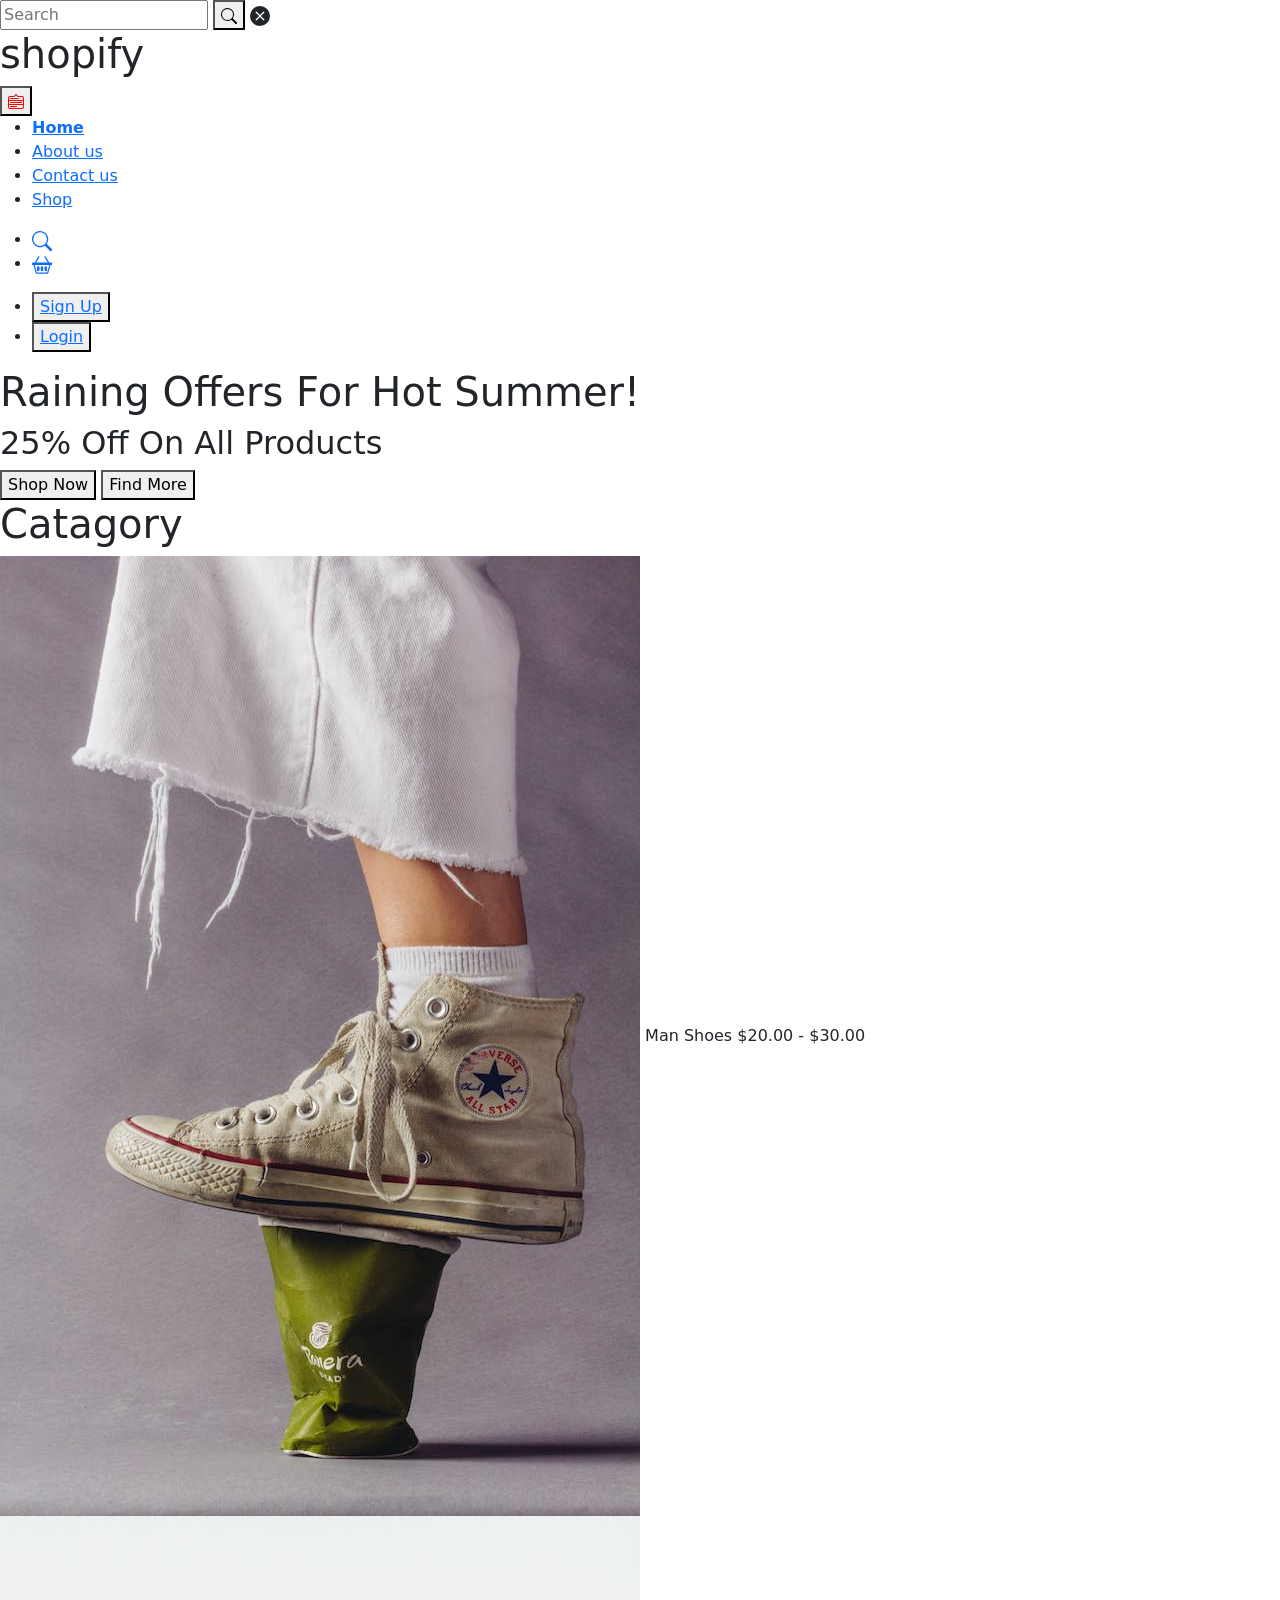
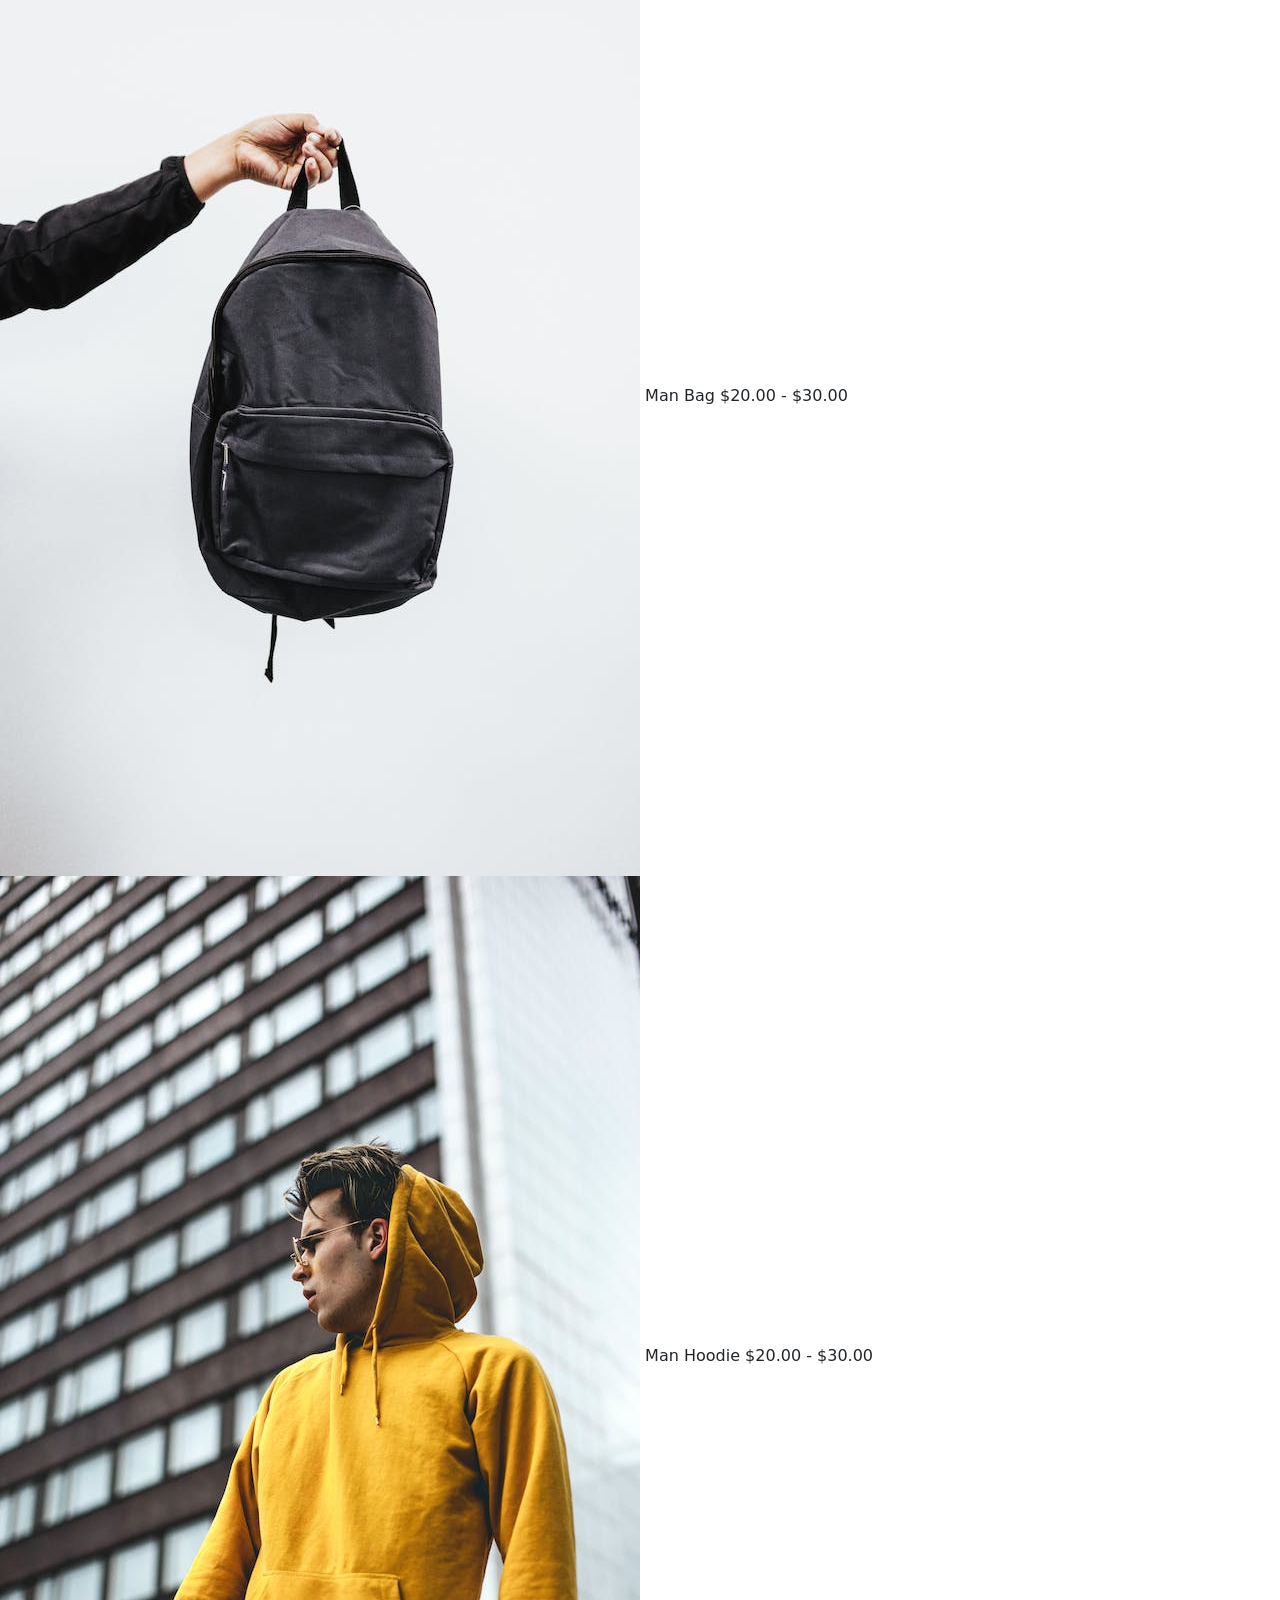
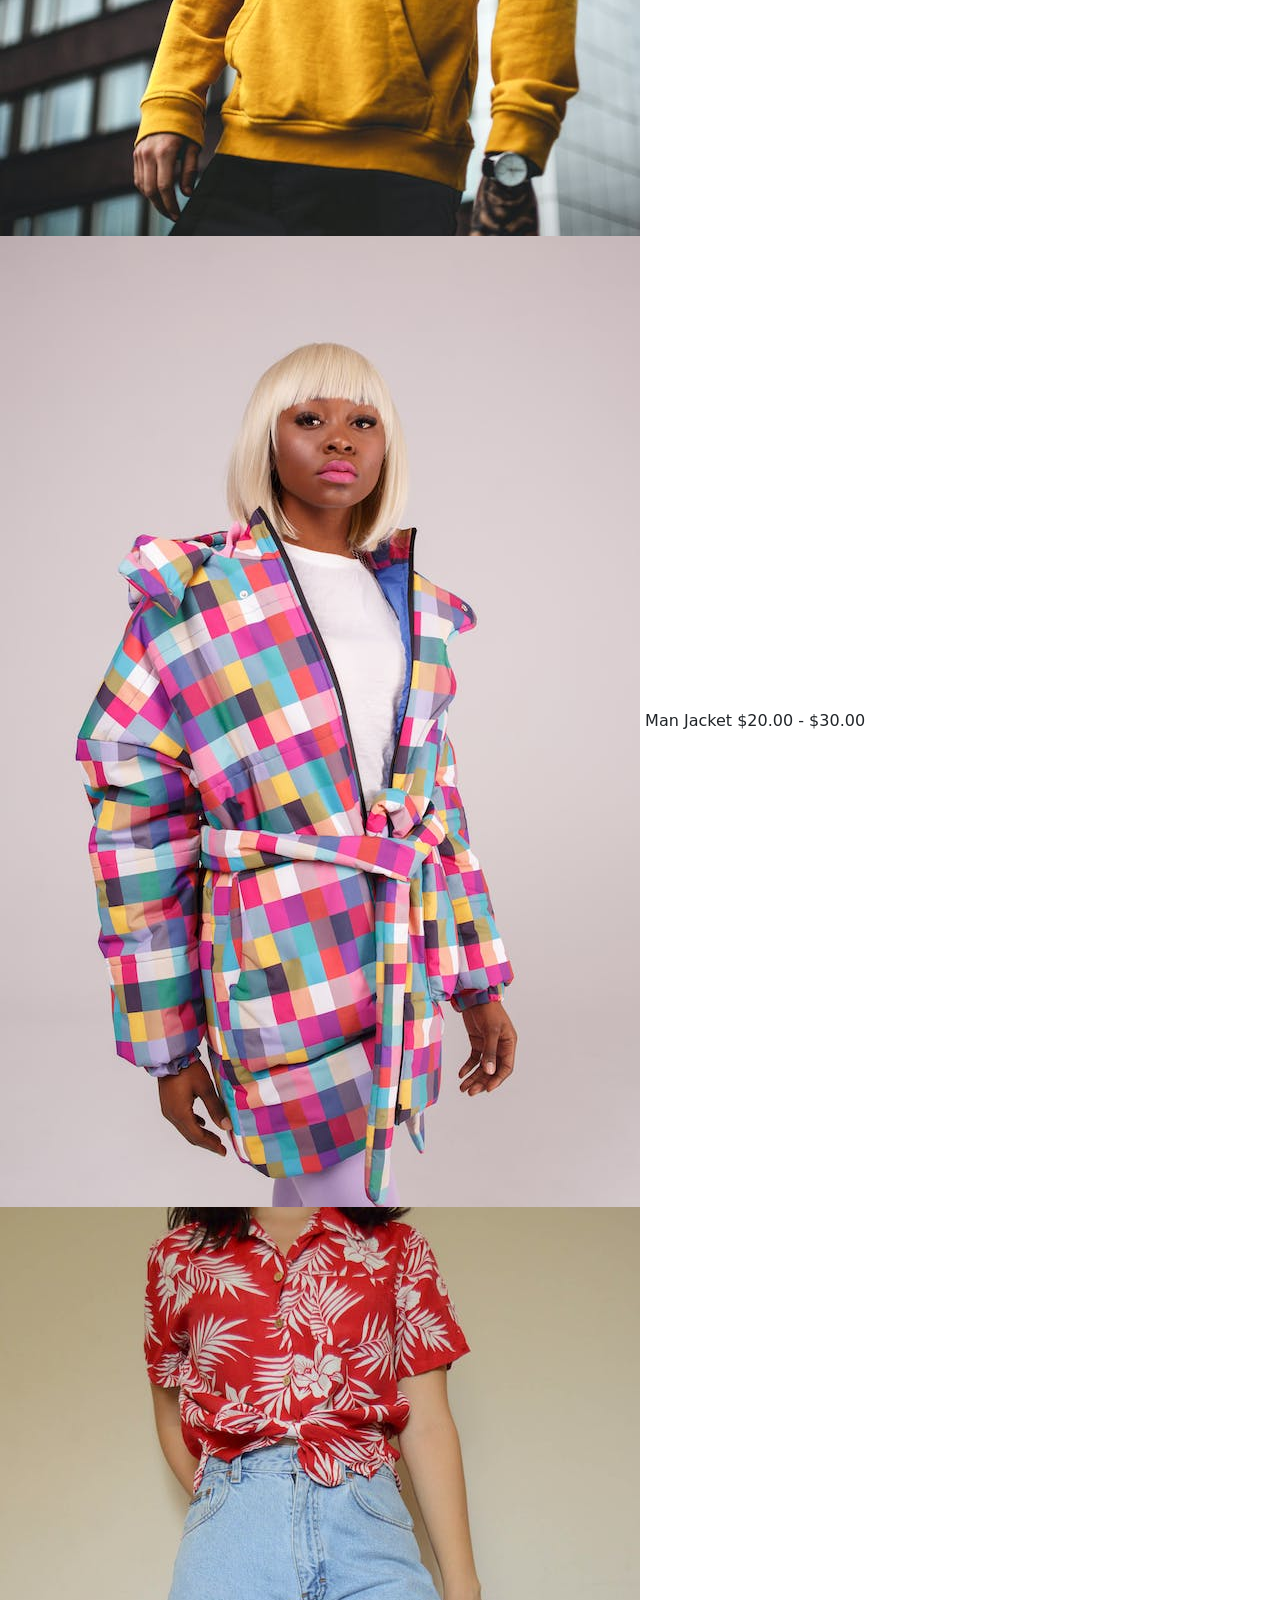
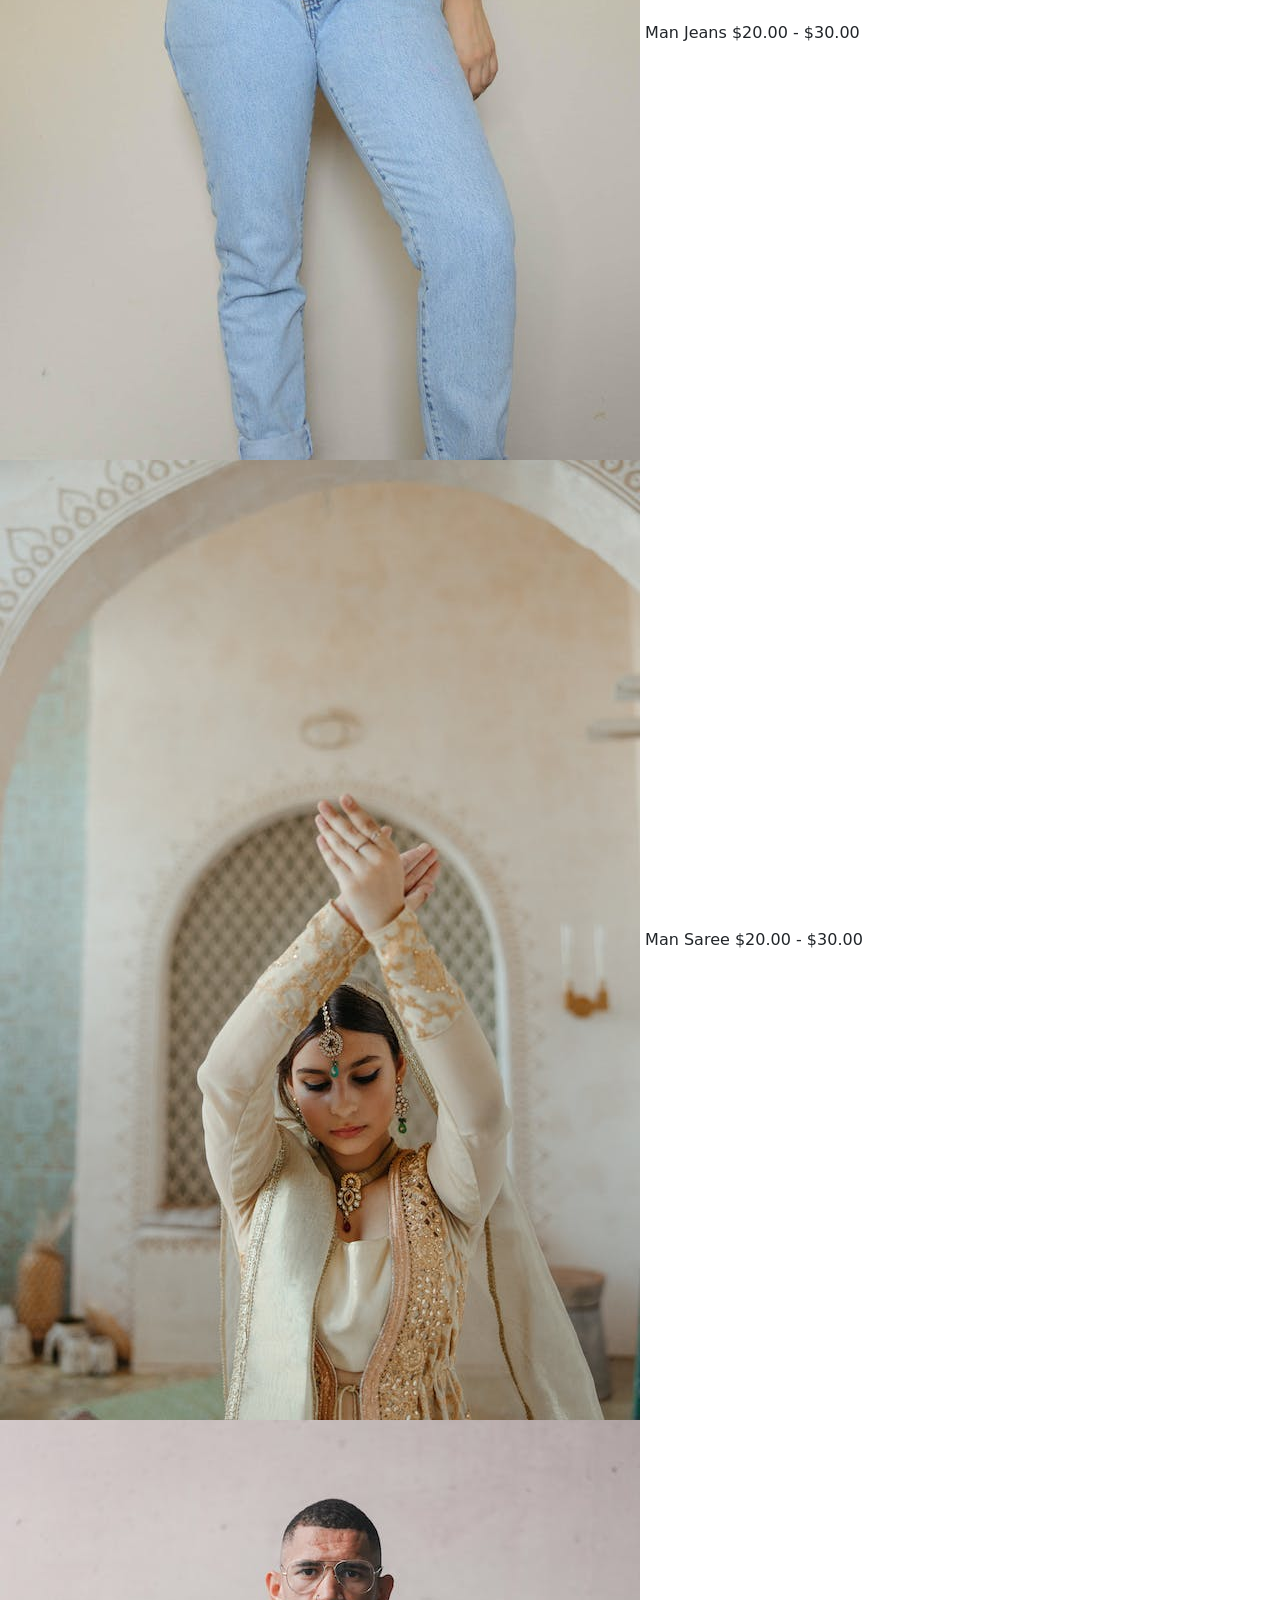
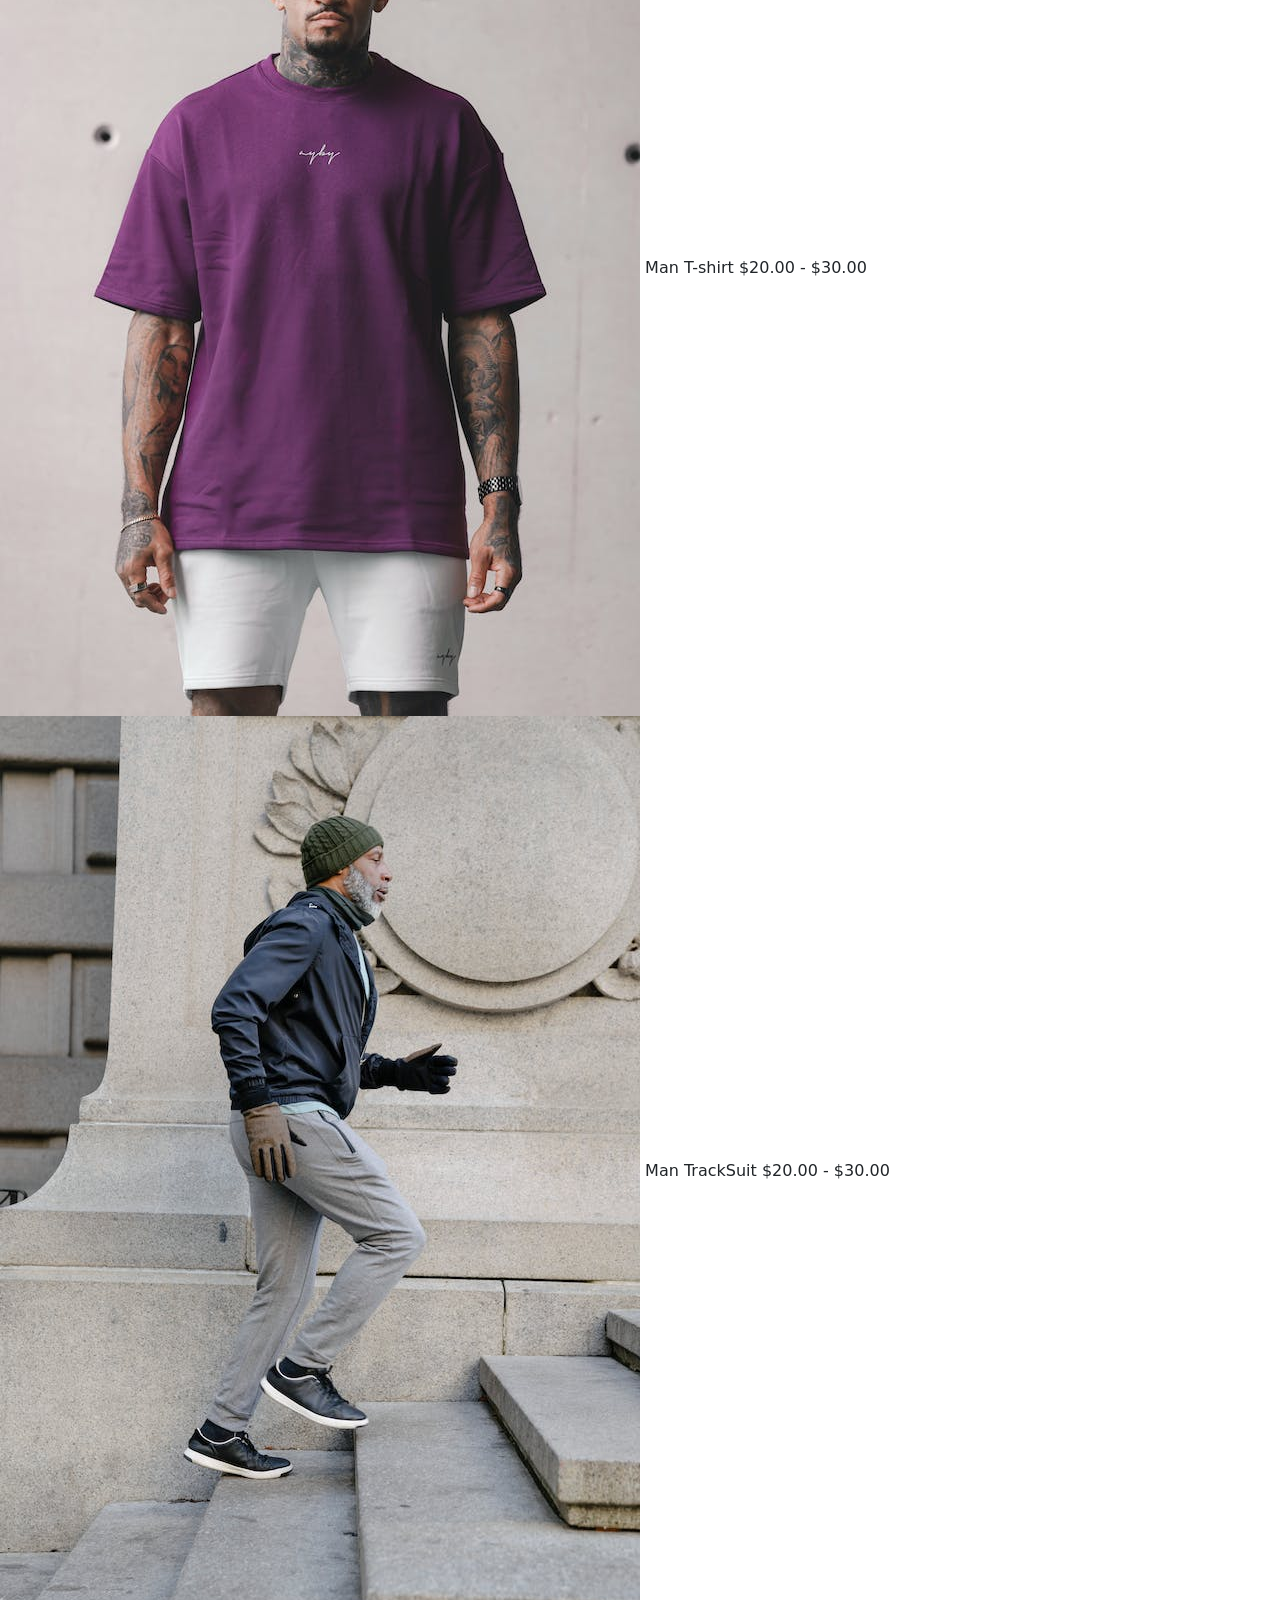
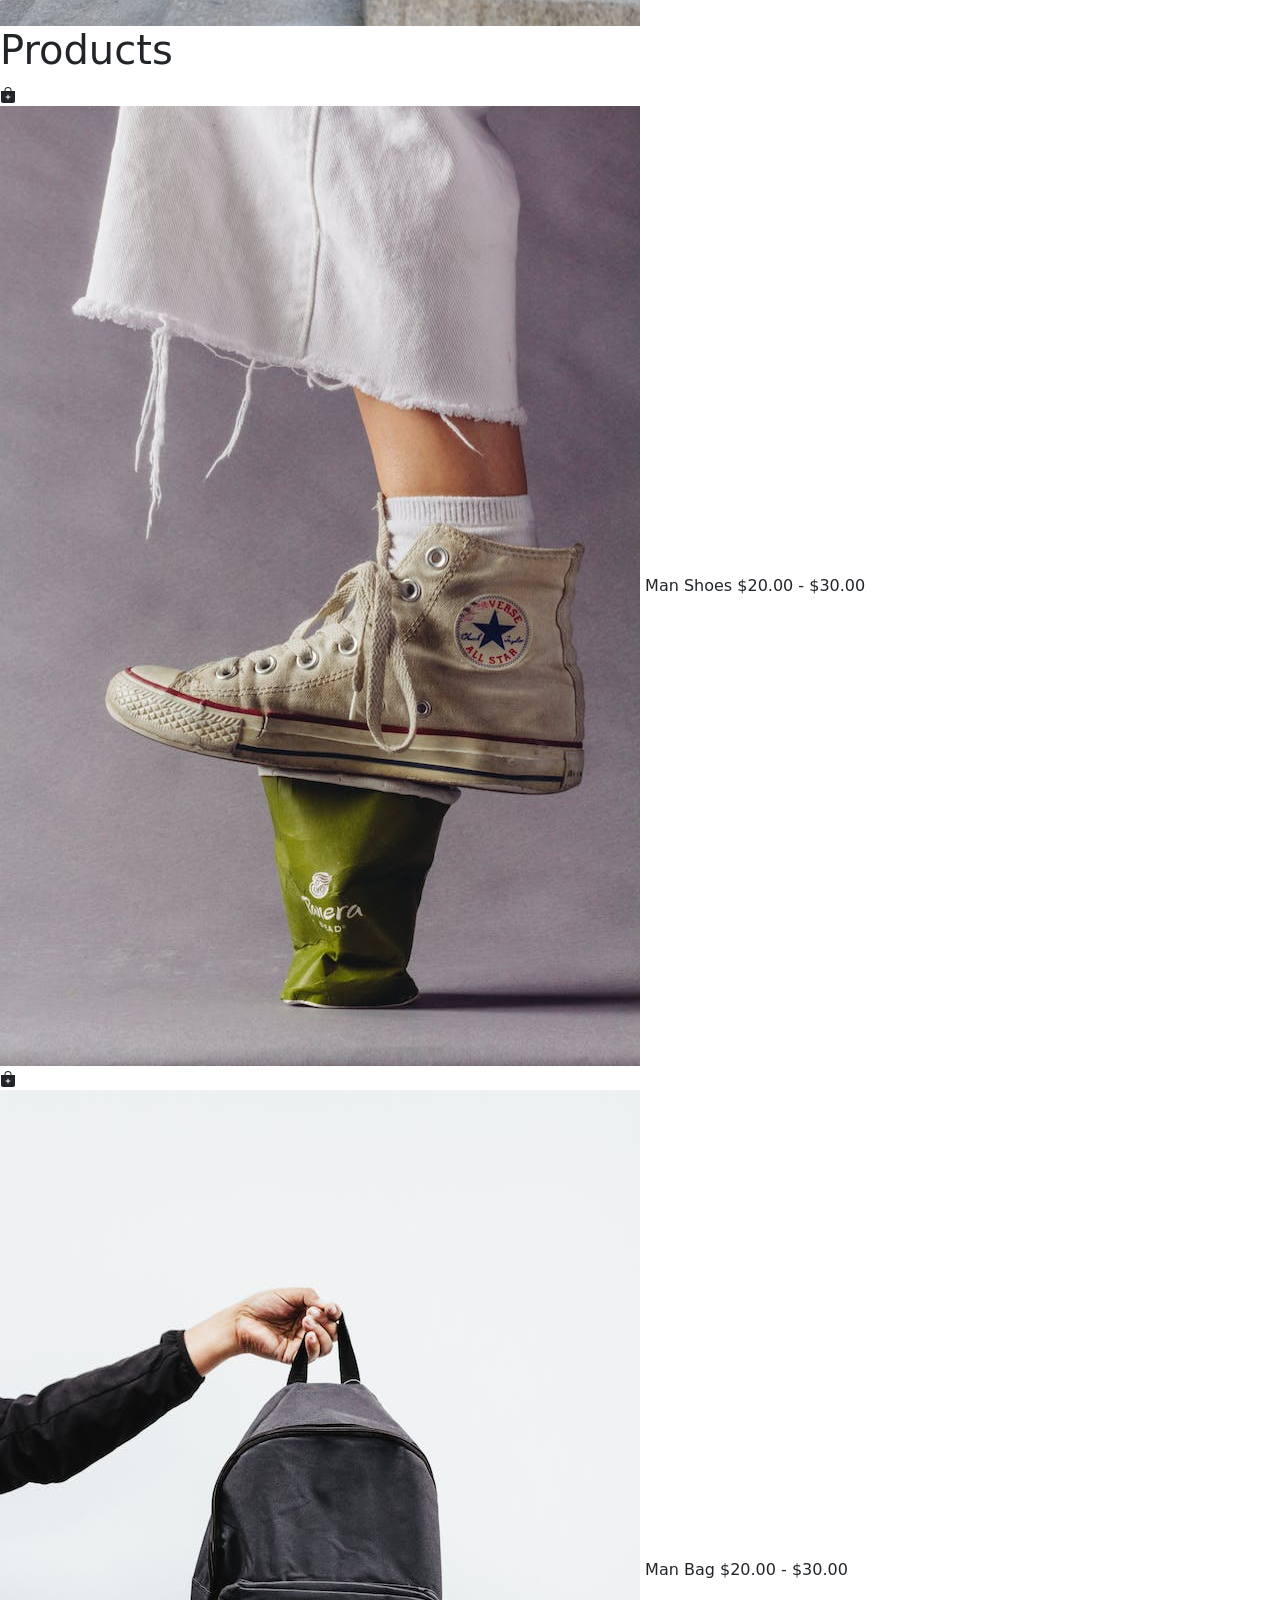
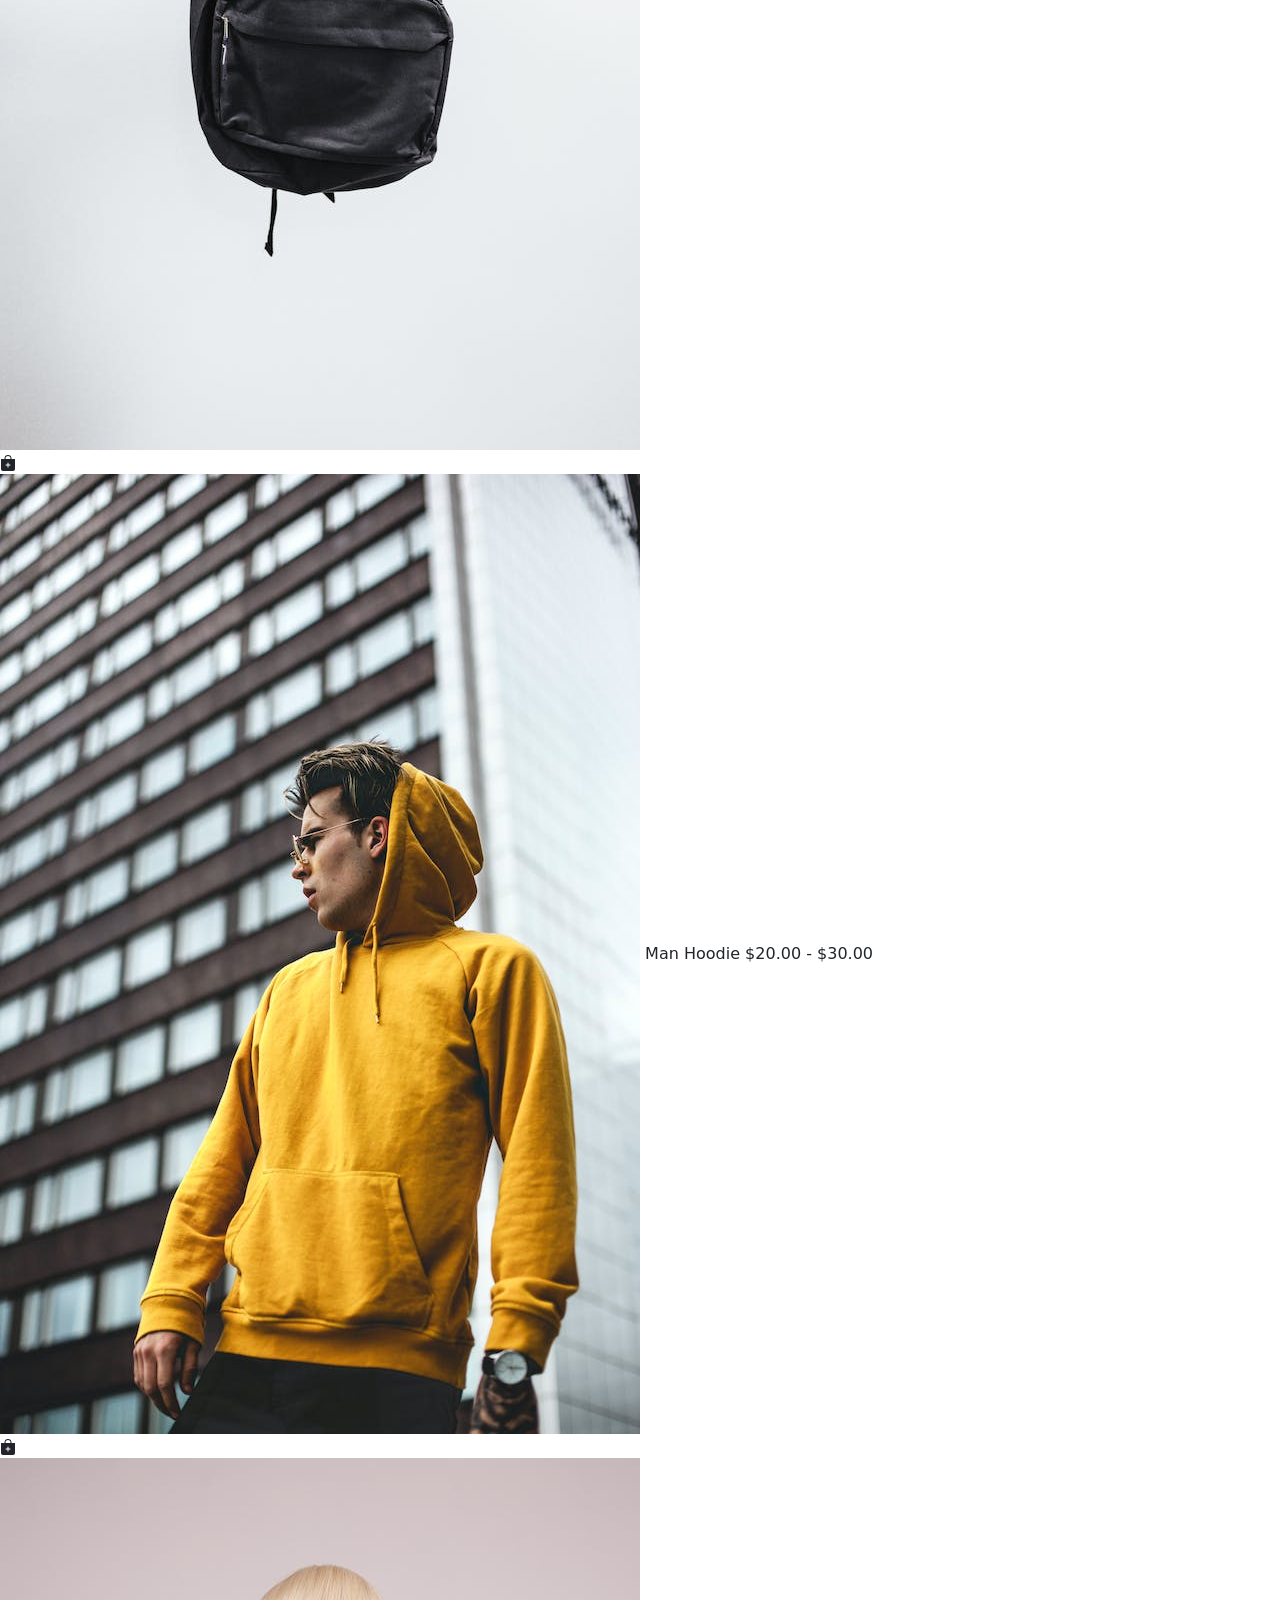
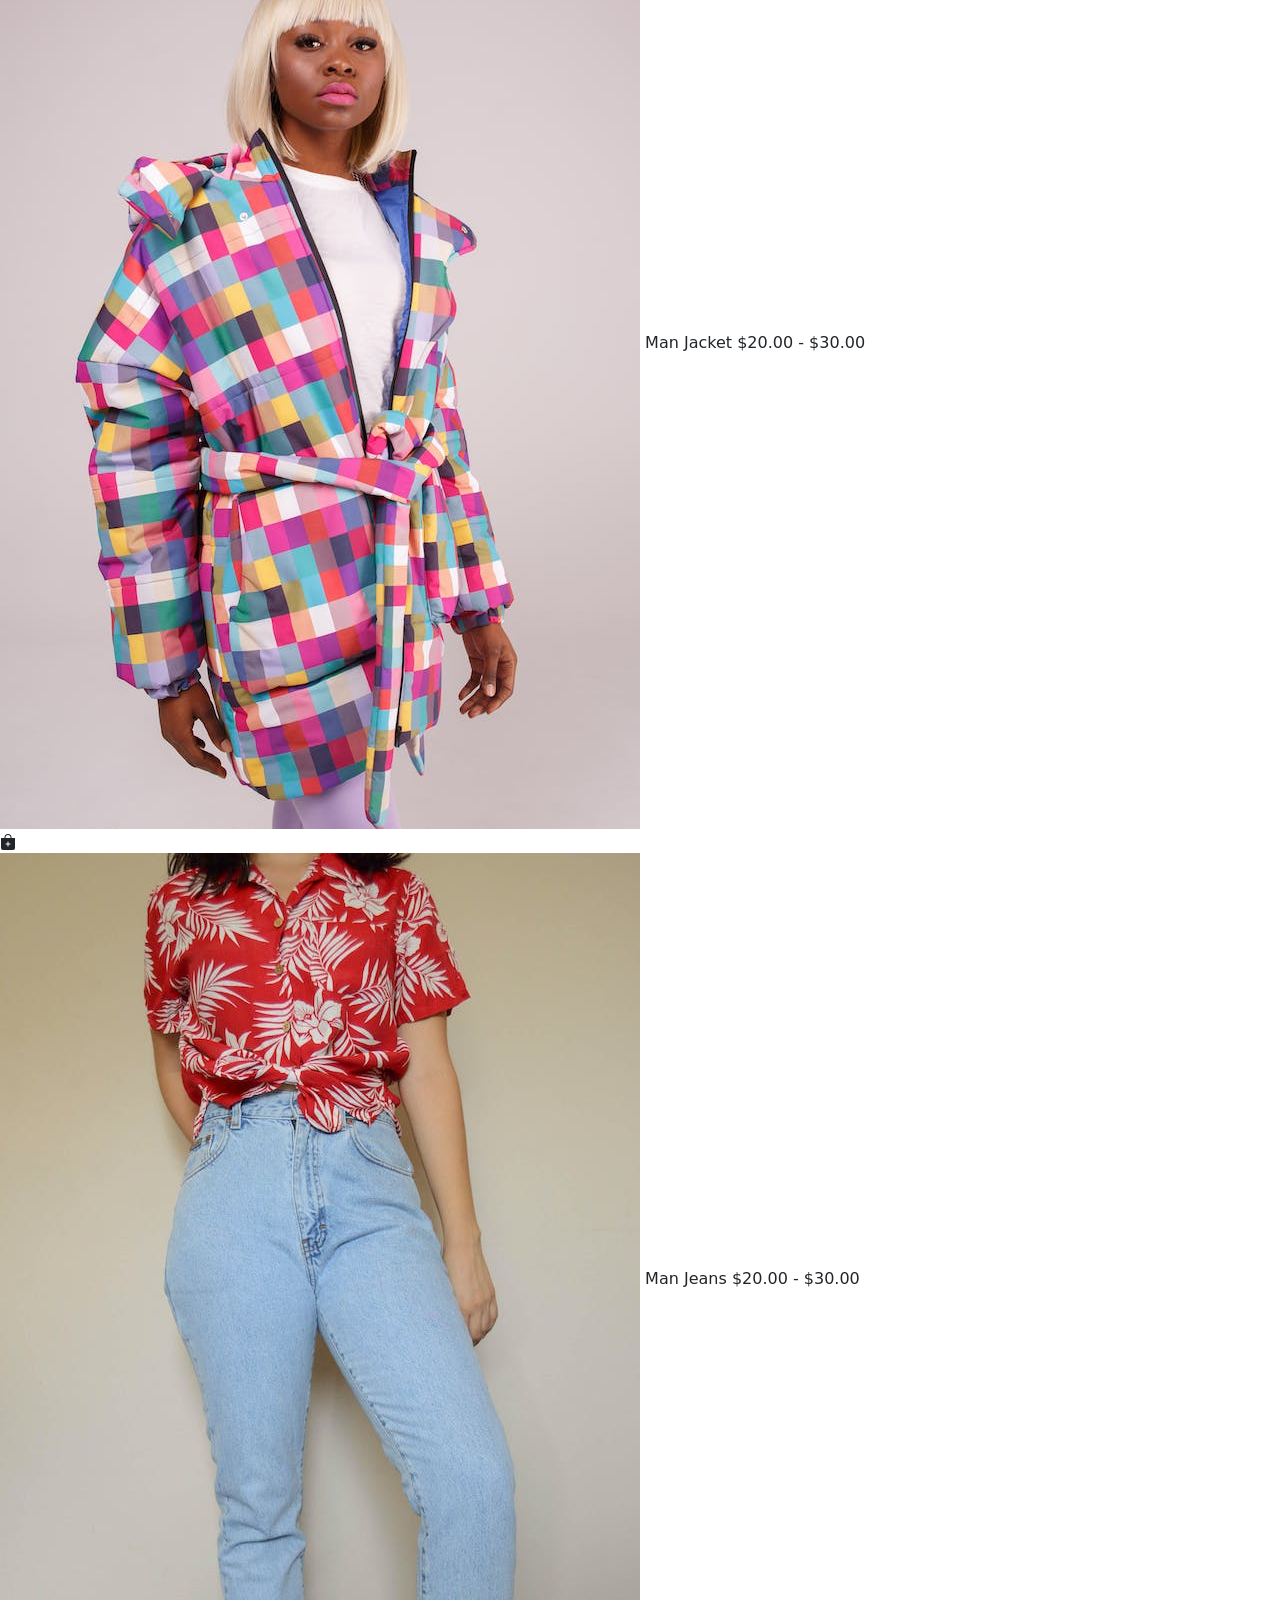
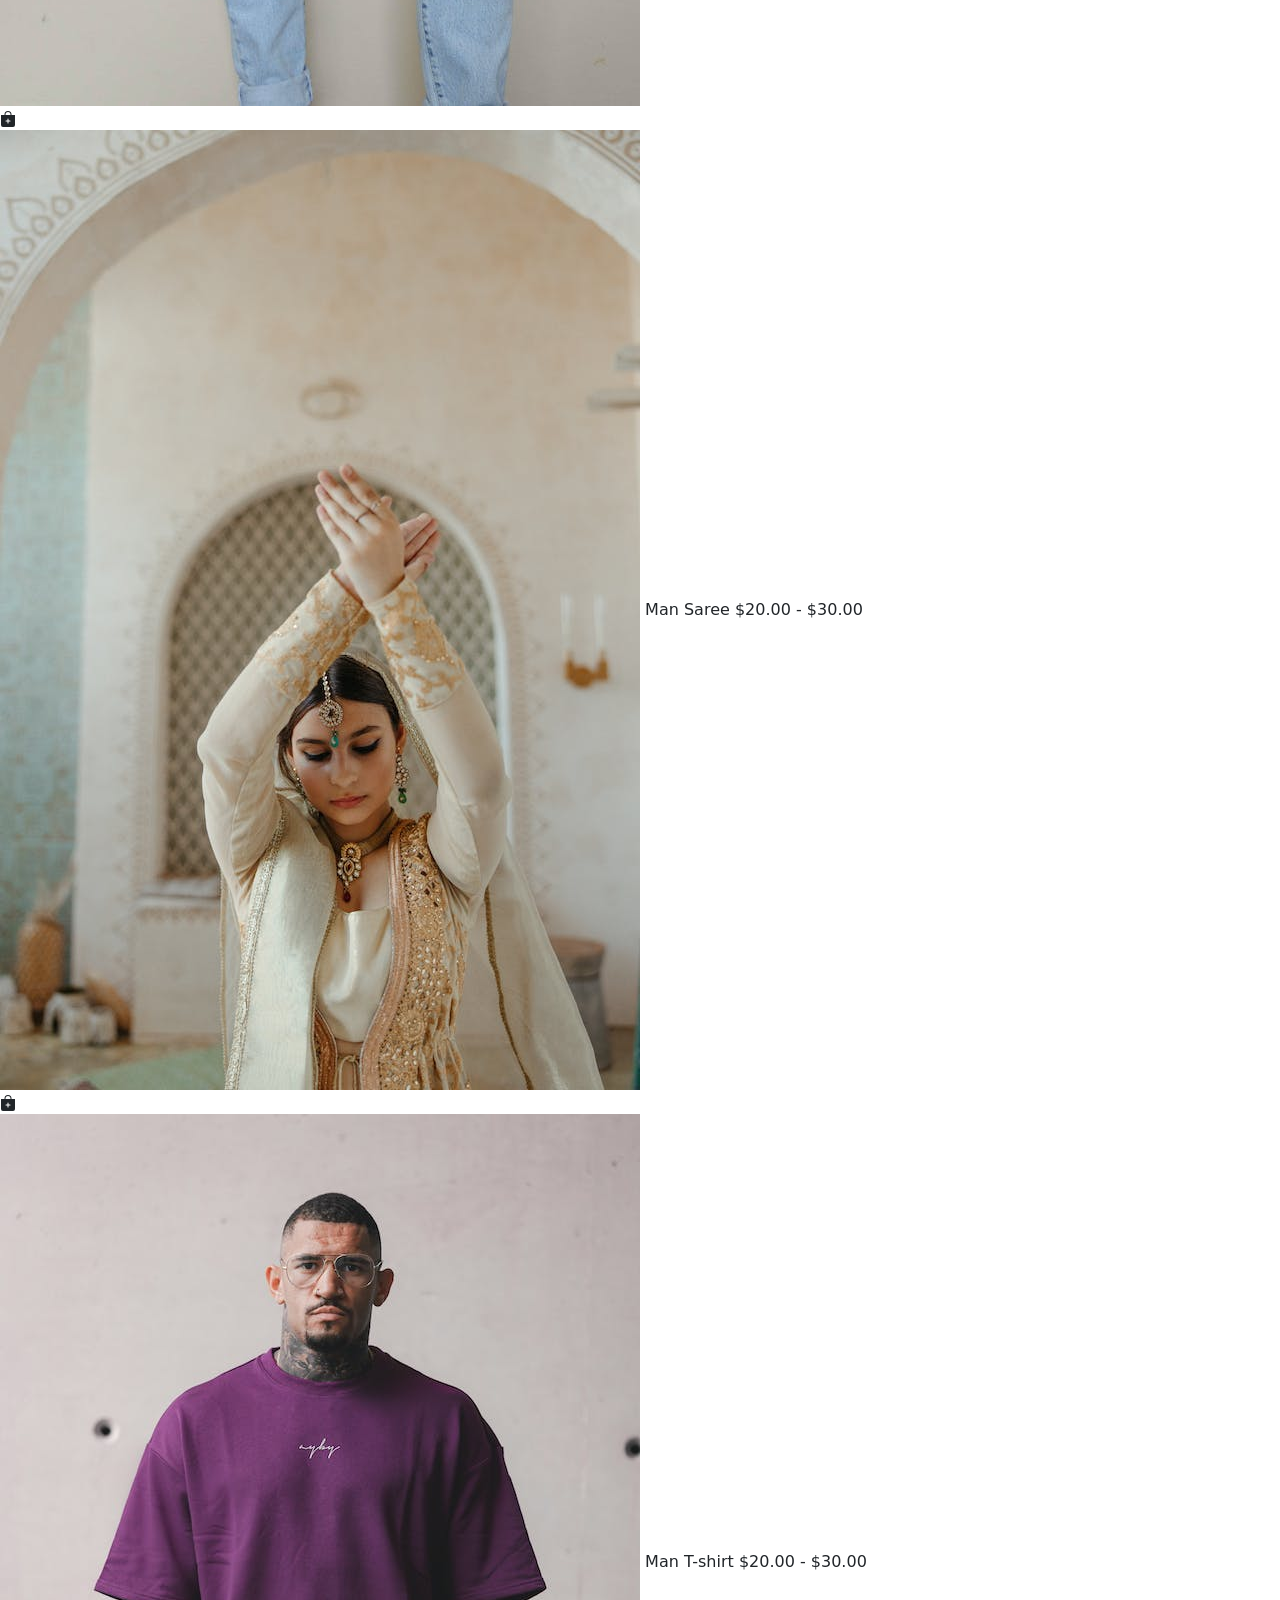
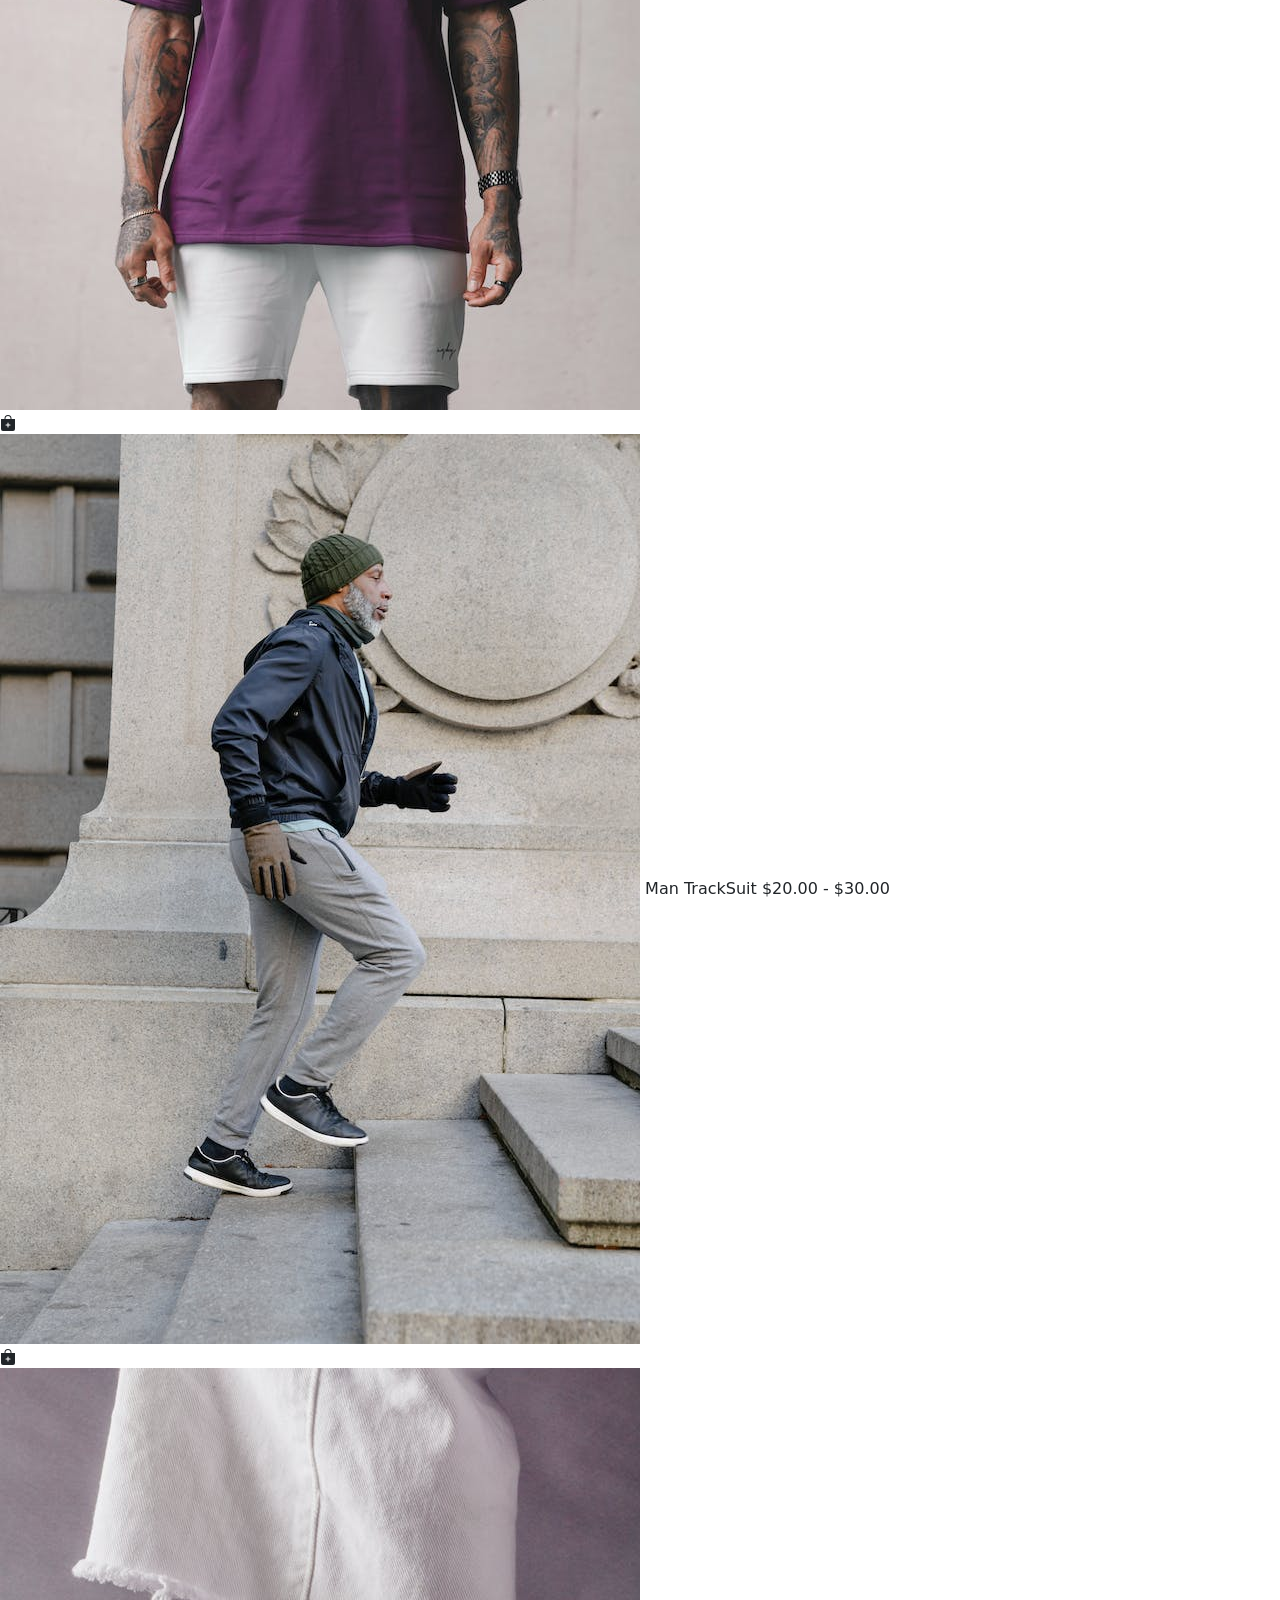
==== index.html @ 5cb5b110 "Add files via upload" ====
<!DOCTYPE html>
<html lang="en">

<head>
    <title>E-commerce Website</title>
    <meta charset="UTF-8">
    <link rel="stylesheet" href="./CSS/style.css">
    <meta name="viewport" content="width=device-width, initial-scale=1.0">
    <link href="https://cdn.jsdelivr.net/npm/bootstrap@5.3.0/dist/css/bootstrap.min.css" rel="stylesheet"
        integrity="sha384-9ndCyUaIbzAi2FUVXJi0CjmCapSmO7SnpJef0486qhLnuZ2cdeRhO02iuK6FUUVM" crossorigin="anonymous">
</head>

<body>
    <div class="searchclose" id="search">
        <div class="searchBox">
            <input type="text" name="search" id="search" placeholder="Search">
            <button><svg xmlns="http://www.w3.org/2000/svg" width="16" height="16" fill="currentColor"
                    class="bi bi-search" viewBox="0 0 16 16">
                    <path
                        d="M11.742 10.344a6.5 6.5 0 1 0-1.397 1.398h-.001c.03.04.062.078.098.115l3.85 3.85a1 1 0 0 0 1.415-1.414l-3.85-3.85a1.007 1.007 0 0 0-.115-.1zM12 6.5a5.5 5.5 0 1 1-11 0 5.5 5.5 0 0 1 11 0z" />
                </svg></button>
            <span id="change">
                <svg xmlns="http://www.w3.org/2000/svg" width="20" height="20" fill="currentColor"
                    class="bi bi-x-circle-fill" viewBox="0 0 16 16">
                    <path
                        d="M16 8A8 8 0 1 1 0 8a8 8 0 0 1 16 0zM5.354 4.646a.5.5 0 1 0-.708.708L7.293 8l-2.647 2.646a.5.5 0 0 0 .708.708L8 8.707l2.646 2.647a.5.5 0 0 0 .708-.708L8.707 8l2.647-2.646a.5.5 0 0 0-.708-.708L8 7.293 5.354 4.646z" />
                </svg>
            </span>
        </div>
    </div>
    <nav>
        <div class="first">
            <h1 id="title">sh<span id="title-first">o</span>pi<span id="title-second">fy</span></h1>
        </div>
        <Button id="opennav">
            <svg xmlns="http://www.w3.org/2000/svg" width="16" height="16" fill="Red" class="bi bi-menu-down"
                viewBox="0 0 16 16">
                <path
                    d="M7.646.146a.5.5 0 0 1 .708 0L10.207 2H14a2 2 0 0 1 2 2v9a2 2 0 0 1-2 2H2a2 2 0 0 1-2-2V4a2 2 0 0 1 2-2h3.793L7.646.146zM1 7v3h14V7H1zm14-1V4a1 1 0 0 0-1-1h-3.793a1 1 0 0 1-.707-.293L8 1.207l-1.5 1.5A1 1 0 0 1 5.793 3H2a1 1 0 0 0-1 1v2h14zm0 5H1v2a1 1 0 0 0 1 1h12a1 1 0 0 0 1-1v-2zM2 4.5a.5.5 0 0 1 .5-.5h8a.5.5 0 0 1 0 1h-8a.5.5 0 0 1-.5-.5zm0 4a.5.5 0 0 1 .5-.5h11a.5.5 0 0 1 0 1h-11a.5.5 0 0 1-.5-.5zm0 4a.5.5 0 0 1 .5-.5h6a.5.5 0 0 1 0 1h-6a.5.5 0 0 1-.5-.5z" />
            </svg>
        </Button>

        <div class="second">
            <ul>
                <li><a href="#"><b>Home</b></a></li>
                <li><a href="#Ab">About us</a></li>
                <li><a href="#Cu">Contact us</a></li>
                <li><a href="#P">Shop</a></li>
            </ul>
        </div>
        <div class="third">
            <ul>
                <li>
                    <a href="#" id="open">
                        <svg xmlns="http://www.w3.org/2000/svg" width="20" height="20" fill="currentColor"
                            class="bi bi-search" viewBox="0 0 16 16">
                            <path
                                d="M11.742 10.344a6.5 6.5 0 1 0-1.397 1.398h-.001c.03.04.062.078.098.115l3.85 3.85a1 1 0 0 0 1.415-1.414l-3.85-3.85a1.007 1.007 0 0 0-.115-.1zM12 6.5a5.5 5.5 0 1 1-11 0 5.5 5.5 0 0 1 11 0z" />
                        </svg>
                    </a>
                </li>
                <li>
                    <a href="#ShopH">
                        <svg xmlns="http://www.w3.org/2000/svg" width="20" height="20" fill="currentColor"
                            class="bi bi-basket2" viewBox="0 0 16 16">
                            <path
                                d="M4 10a1 1 0 0 1 2 0v2a1 1 0 0 1-2 0v-2zm3 0a1 1 0 0 1 2 0v2a1 1 0 0 1-2 0v-2zm3 0a1 1 0 1 1 2 0v2a1 1 0 0 1-2 0v-2z" />
                            <path
                                d="M5.757 1.071a.5.5 0 0 1 .172.686L3.383 6h9.234L10.07 1.757a.5.5 0 1 1 .858-.514L13.783 6H15.5a.5.5 0 0 1 .5.5v1a.5.5 0 0 1-.5.5h-.623l-1.844 6.456a.75.75 0 0 1-.722.544H3.69a.75.75 0 0 1-.722-.544L1.123 8H.5a.5.5 0 0 1-.5-.5v-1A.5.5 0 0 1 .5 6h1.717L5.07 1.243a.5.5 0 0 1 .686-.172zM2.163 8l1.714 6h8.246l1.714-6H2.163z" />
                        </svg>
                    </a>
                </li>
            </ul>
        </div>
        <div class="last">
            <ul>
                <li><button
                     id="SignUp">
                        <a href="./Sign.html" >
                          
                            Sign Up</button>
                    </a></li>
                <li><button id="logIn">
                        <a href="./Login.html">
                           
                            Login
                        </a>
                    </button></li>
            </ul>
        </div>
    </nav>
    <!-- home page -->
    <div class="ImgBg">

    </div>
    <div class="landing">
        <h1>Raining Offers For Hot Summer!</h1>
        <h2>25% Off On All Products</h2>
        <div class="Lbtns">
            <button class="Btn1">Shop Now</button> <button class="Btn2">Find More</button>
        </div>
    </div>
    <div class="catagory">

        <h1>Catagory</h1>
        <div class="CItem">
            <div class="CInItem">
                <img src="./Shoes.jpg" alt="..." class="CInItemImg">
                <span class="MW">Man</span>
                <span class="Name">Shoes</span>
                <span class="Price">$20.00 - $30.00</span>
            </div>
            <div class="CInItem">
                <img src="./Bag.jpg" alt="..." class="CInItemImg">
                <span class="MW">Man</span>
                <span class="Name">Bag</span>
                <span class="Price">$20.00 - $30.00</span>
            </div>
            <div class="CInItem">
                <img src="./Hoodie.jpg" alt="..." class="CInItemImg">
                <span class="MW">Man</span>
                <span class="Name">Hoodie</span>
                <span class="Price">$20.00 - $30.00</span>
            </div>
            <div class="CInItem">
                <img src="./Jacket.jpg" alt="..." class="CInItemImg">
                <span class="MW">Man</span>
                <span class="Name">Jacket</span>
                <span class="Price">$20.00 - $30.00</span>
            </div>
        </div>

        <div class="CItem">
            <div class="CInItem">
                <img src="./Jeans.jpg" alt="..." class="CInItemImg">
                <span class="MW">Man</span>
                <span class="Name">Jeans</span>
                <span class="Price">$20.00 - $30.00</span>
            </div>
            <div class="CInItem">
                <img src="./saree.jpg" alt="..." class="CInItemImg">
                <span class="MW">Man</span>
                <span class="Name">Saree</span>
                <span class="Price">$20.00 - $30.00</span>
            </div>
            <div class="CInItem">
                <img src="./T-shirt.jpg" alt="..." class="CInItemImg">
                <span class="MW">Man</span>
                <span class="Name">T-shirt</span>
                <span class="Price">$20.00 - $30.00</span>
            </div>
            <div class="CInItem">
                <img src="./TrackSuit.jpg" alt="..." class="CInItemImg">
                <span class="MW">Man</span>
                <span class="Name">TrackSuit</span>
                <span class="Price">$20.00 - $30.00</span>
            </div>
        </div>
    </div>

    <div class="Products" id="P">
        <h1>Products</h1>
        <div class="CItem">
            <div class="CInItem">
                <div class="Picon">
                    <svg xmlns="http://www.w3.org/2000/svg" width="16" height="16" fill="currentColor"
                        class="bi bi-bag-plus-fill" viewBox="0 0 16 16">
                        <path fill-rule="evenodd"
                            d="M10.5 3.5a2.5 2.5 0 0 0-5 0V4h5v-.5zm1 0V4H15v10a2 2 0 0 1-2 2H3a2 2 0 0 1-2-2V4h3.5v-.5a3.5 3.5 0 1 1 7 0zM8.5 8a.5.5 0 0 0-1 0v1.5H6a.5.5 0 0 0 0 1h1.5V12a.5.5 0 0 0 1 0v-1.5H10a.5.5 0 0 0 0-1H8.5V8z" />
                    </svg>
                </div>
                <img src="./Shoes.jpg" alt="..." class="CInItemImg">
                <span class="MW">Man</span>
                <span class="Name">Shoes</span>
                <span class="Price">$20.00 - $30.00</span>
            </div>
            <div class="CInItem">
                <div class="Picon">
                    <svg xmlns="http://www.w3.org/2000/svg" width="16" height="16" fill="currentColor"
                        class="bi bi-bag-plus-fill" viewBox="0 0 16 16">
                        <path fill-rule="evenodd"
                            d="M10.5 3.5a2.5 2.5 0 0 0-5 0V4h5v-.5zm1 0V4H15v10a2 2 0 0 1-2 2H3a2 2 0 0 1-2-2V4h3.5v-.5a3.5 3.5 0 1 1 7 0zM8.5 8a.5.5 0 0 0-1 0v1.5H6a.5.5 0 0 0 0 1h1.5V12a.5.5 0 0 0 1 0v-1.5H10a.5.5 0 0 0 0-1H8.5V8z" />
                    </svg>
                </div>
                <img src="./Bag.jpg" alt="..." class="CInItemImg">
                <span class="MW">Man</span>
                <span class="Name">Bag</span>
                <span class="Price">$20.00 - $30.00</span>
            </div>
            <div class="CInItem">
                <div class="Picon">
                    <svg xmlns="http://www.w3.org/2000/svg" width="16" height="16" fill="currentColor"
                        class="bi bi-bag-plus-fill" viewBox="0 0 16 16">
                        <path fill-rule="evenodd"
                            d="M10.5 3.5a2.5 2.5 0 0 0-5 0V4h5v-.5zm1 0V4H15v10a2 2 0 0 1-2 2H3a2 2 0 0 1-2-2V4h3.5v-.5a3.5 3.5 0 1 1 7 0zM8.5 8a.5.5 0 0 0-1 0v1.5H6a.5.5 0 0 0 0 1h1.5V12a.5.5 0 0 0 1 0v-1.5H10a.5.5 0 0 0 0-1H8.5V8z" />
                    </svg>
                </div>
                <img src="./Hoodie.jpg" alt="..." class="CInItemImg">
                <span class="MW">Man</span>
                <span class="Name">Hoodie</span>
                <span class="Price">$20.00 - $30.00</span>
            </div>
            <div class="CInItem">
                <div class="Picon">
                    <svg xmlns="http://www.w3.org/2000/svg" width="16" height="16" fill="currentColor"
                        class="bi bi-bag-plus-fill" viewBox="0 0 16 16">
                        <path fill-rule="evenodd"
                            d="M10.5 3.5a2.5 2.5 0 0 0-5 0V4h5v-.5zm1 0V4H15v10a2 2 0 0 1-2 2H3a2 2 0 0 1-2-2V4h3.5v-.5a3.5 3.5 0 1 1 7 0zM8.5 8a.5.5 0 0 0-1 0v1.5H6a.5.5 0 0 0 0 1h1.5V12a.5.5 0 0 0 1 0v-1.5H10a.5.5 0 0 0 0-1H8.5V8z" />
                    </svg>
                </div>
                <img src="./Jacket.jpg" alt="..." class="CInItemImg">
                <span class="MW">Man</span>
                <span class="Name">Jacket</span>
                <span class="Price">$20.00 - $30.00</span>
            </div>
        </div>



        <div class="CItem">
            <div class="CInItem">
                <div class="Picon">
                    <svg xmlns="http://www.w3.org/2000/svg" width="16" height="16" fill="currentColor"
                        class="bi bi-bag-plus-fill" viewBox="0 0 16 16">
                        <path fill-rule="evenodd"
                            d="M10.5 3.5a2.5 2.5 0 0 0-5 0V4h5v-.5zm1 0V4H15v10a2 2 0 0 1-2 2H3a2 2 0 0 1-2-2V4h3.5v-.5a3.5 3.5 0 1 1 7 0zM8.5 8a.5.5 0 0 0-1 0v1.5H6a.5.5 0 0 0 0 1h1.5V12a.5.5 0 0 0 1 0v-1.5H10a.5.5 0 0 0 0-1H8.5V8z" />
                    </svg>
                </div>
                <img src="./Jeans.jpg" alt="..." class="CInItemImg">
                <span class="MW">Man</span>
                <span class="Name">Jeans</span>
                <span class="Price">$20.00 - $30.00</span>
            </div>
            <div class="CInItem">
                <div class="Picon">
                    <svg xmlns="http://www.w3.org/2000/svg" width="16" height="16" fill="currentColor"
                        class="bi bi-bag-plus-fill" viewBox="0 0 16 16">
                        <path fill-rule="evenodd"
                            d="M10.5 3.5a2.5 2.5 0 0 0-5 0V4h5v-.5zm1 0V4H15v10a2 2 0 0 1-2 2H3a2 2 0 0 1-2-2V4h3.5v-.5a3.5 3.5 0 1 1 7 0zM8.5 8a.5.5 0 0 0-1 0v1.5H6a.5.5 0 0 0 0 1h1.5V12a.5.5 0 0 0 1 0v-1.5H10a.5.5 0 0 0 0-1H8.5V8z" />
                    </svg>
                </div>
                <img src="./saree.jpg" alt="..." class="CInItemImg">
                <span class="MW">Man</span>
                <span class="Name">Saree</span>
                <span class="Price">$20.00 - $30.00</span>
            </div>
            <div class="CInItem">
                <div class="Picon">
                    <svg xmlns="http://www.w3.org/2000/svg" width="16" height="16" fill="currentColor"
                        class="bi bi-bag-plus-fill" viewBox="0 0 16 16">
                        <path fill-rule="evenodd"
                            d="M10.5 3.5a2.5 2.5 0 0 0-5 0V4h5v-.5zm1 0V4H15v10a2 2 0 0 1-2 2H3a2 2 0 0 1-2-2V4h3.5v-.5a3.5 3.5 0 1 1 7 0zM8.5 8a.5.5 0 0 0-1 0v1.5H6a.5.5 0 0 0 0 1h1.5V12a.5.5 0 0 0 1 0v-1.5H10a.5.5 0 0 0 0-1H8.5V8z" />
                    </svg>
                </div>
                <img src="./T-shirt.jpg" alt="..." class="CInItemImg">
                <span class="MW">Man</span>
                <span class="Name">T-shirt</span>
                <span class="Price">$20.00 - $30.00</span>
            </div>
            <div class="CInItem">
                <div class="Picon">
                    <svg xmlns="http://www.w3.org/2000/svg" width="16" height="16" fill="currentColor"
                        class="bi bi-bag-plus-fill" viewBox="0 0 16 16">
                        <path fill-rule="evenodd"
                            d="M10.5 3.5a2.5 2.5 0 0 0-5 0V4h5v-.5zm1 0V4H15v10a2 2 0 0 1-2 2H3a2 2 0 0 1-2-2V4h3.5v-.5a3.5 3.5 0 1 1 7 0zM8.5 8a.5.5 0 0 0-1 0v1.5H6a.5.5 0 0 0 0 1h1.5V12a.5.5 0 0 0 1 0v-1.5H10a.5.5 0 0 0 0-1H8.5V8z" />
                    </svg>
                </div>
                <img src="./TrackSuit.jpg" alt="..." class="CInItemImg">
                <span class="MW">Man</span>
                <span class="Name">TrackSuit</span>
                <span class="Price">$20.00 - $30.00</span>
            </div>
        </div>


        <div class="CItem">
            <div class="CInItem">
                <div class="Picon">
                    <svg xmlns="http://www.w3.org/2000/svg" width="16" height="16" fill="currentColor"
                        class="bi bi-bag-plus-fill" viewBox="0 0 16 16">
                        <path fill-rule="evenodd"
                            d="M10.5 3.5a2.5 2.5 0 0 0-5 0V4h5v-.5zm1 0V4H15v10a2 2 0 0 1-2 2H3a2 2 0 0 1-2-2V4h3.5v-.5a3.5 3.5 0 1 1 7 0zM8.5 8a.5.5 0 0 0-1 0v1.5H6a.5.5 0 0 0 0 1h1.5V12a.5.5 0 0 0 1 0v-1.5H10a.5.5 0 0 0 0-1H8.5V8z" />
                    </svg>
                </div>
                <img src="./Shoes.jpg" alt="..." class="CInItemImg">
                <span class="MW">Man</span>
                <span class="Name">Shoes</span>
                <span class="Price">$20.00 - $30.00</span>
            </div>
            <div class="CInItem">
                <div class="Picon">
                    <svg xmlns="http://www.w3.org/2000/svg" width="16" height="16" fill="currentColor"
                        class="bi bi-bag-plus-fill" viewBox="0 0 16 16">
                        <path fill-rule="evenodd"
                            d="M10.5 3.5a2.5 2.5 0 0 0-5 0V4h5v-.5zm1 0V4H15v10a2 2 0 0 1-2 2H3a2 2 0 0 1-2-2V4h3.5v-.5a3.5 3.5 0 1 1 7 0zM8.5 8a.5.5 0 0 0-1 0v1.5H6a.5.5 0 0 0 0 1h1.5V12a.5.5 0 0 0 1 0v-1.5H10a.5.5 0 0 0 0-1H8.5V8z" />
                    </svg>
                </div>
                <img src="./Bag.jpg" alt="..." class="CInItemImg">
                <span class="MW">Man</span>
                <span class="Name">Bag</span>
                <span class="Price">$20.00 - $30.00</span>
            </div>
            <div class="CInItem">
                <div class="Picon">
                    <svg xmlns="http://www.w3.org/2000/svg" width="16" height="16" fill="currentColor"
                        class="bi bi-bag-plus-fill" viewBox="0 0 16 16">
                        <path fill-rule="evenodd"
                            d="M10.5 3.5a2.5 2.5 0 0 0-5 0V4h5v-.5zm1 0V4H15v10a2 2 0 0 1-2 2H3a2 2 0 0 1-2-2V4h3.5v-.5a3.5 3.5 0 1 1 7 0zM8.5 8a.5.5 0 0 0-1 0v1.5H6a.5.5 0 0 0 0 1h1.5V12a.5.5 0 0 0 1 0v-1.5H10a.5.5 0 0 0 0-1H8.5V8z" />
                    </svg>
                </div>
                <img src="./Hoodie.jpg" alt="..." class="CInItemImg">
                <span class="MW">Man</span>
                <span class="Name">Hoodie</span>
                <span class="Price">$20.00 - $30.00</span>
            </div>
            <div class="CInItem">
                <div class="Picon">
                    <svg xmlns="http://www.w3.org/2000/svg" width="16" height="16" fill="currentColor"
                        class="bi bi-bag-plus-fill" viewBox="0 0 16 16">
                        <path fill-rule="evenodd"
                            d="M10.5 3.5a2.5 2.5 0 0 0-5 0V4h5v-.5zm1 0V4H15v10a2 2 0 0 1-2 2H3a2 2 0 0 1-2-2V4h3.5v-.5a3.5 3.5 0 1 1 7 0zM8.5 8a.5.5 0 0 0-1 0v1.5H6a.5.5 0 0 0 0 1h1.5V12a.5.5 0 0 0 1 0v-1.5H10a.5.5 0 0 0 0-1H8.5V8z" />
                    </svg>
                </div>
                <img src="./Jacket.jpg" alt="..." class="CInItemImg">
                <span class="MW">Man</span>
                <span class="Name">Jacket</span>
                <span class="Price">$20.00 - $30.00</span>
            </div>
        </div>



        <div class="CItem">
            <div class="CInItem">
                <div class="Picon">
                    <svg xmlns="http://www.w3.org/2000/svg" width="16" height="16" fill="currentColor"
                        class="bi bi-bag-plus-fill" viewBox="0 0 16 16">
                        <path fill-rule="evenodd"
                            d="M10.5 3.5a2.5 2.5 0 0 0-5 0V4h5v-.5zm1 0V4H15v10a2 2 0 0 1-2 2H3a2 2 0 0 1-2-2V4h3.5v-.5a3.5 3.5 0 1 1 7 0zM8.5 8a.5.5 0 0 0-1 0v1.5H6a.5.5 0 0 0 0 1h1.5V12a.5.5 0 0 0 1 0v-1.5H10a.5.5 0 0 0 0-1H8.5V8z" />
                    </svg>
                </div>
                <img src="./Jeans.jpg" alt="..." class="CInItemImg">
                <span class="MW">Man</span>
                <span class="Name">Jeans</span>
                <span class="Price">$20.00 - $30.00</span>
            </div>
            <div class="CInItem">
                <div class="Picon">
                    <svg xmlns="http://www.w3.org/2000/svg" width="16" height="16" fill="currentColor"
                        class="bi bi-bag-plus-fill" viewBox="0 0 16 16">
                        <path fill-rule="evenodd"
                            d="M10.5 3.5a2.5 2.5 0 0 0-5 0V4h5v-.5zm1 0V4H15v10a2 2 0 0 1-2 2H3a2 2 0 0 1-2-2V4h3.5v-.5a3.5 3.5 0 1 1 7 0zM8.5 8a.5.5 0 0 0-1 0v1.5H6a.5.5 0 0 0 0 1h1.5V12a.5.5 0 0 0 1 0v-1.5H10a.5.5 0 0 0 0-1H8.5V8z" />
                    </svg>
                </div>
                <img src="./saree.jpg" alt="..." class="CInItemImg">
                <span class="MW">Man</span>
                <span class="Name">Saree</span>
                <span class="Price">$20.00 - $30.00</span>
            </div>
            <div class="CInItem">
                <div class="Picon">
                    <svg xmlns="http://www.w3.org/2000/svg" width="16" height="16" fill="currentColor"
                        class="bi bi-bag-plus-fill" viewBox="0 0 16 16">
                        <path fill-rule="evenodd"
                            d="M10.5 3.5a2.5 2.5 0 0 0-5 0V4h5v-.5zm1 0V4H15v10a2 2 0 0 1-2 2H3a2 2 0 0 1-2-2V4h3.5v-.5a3.5 3.5 0 1 1 7 0zM8.5 8a.5.5 0 0 0-1 0v1.5H6a.5.5 0 0 0 0 1h1.5V12a.5.5 0 0 0 1 0v-1.5H10a.5.5 0 0 0 0-1H8.5V8z" />
                    </svg>
                </div>
                <img src="./T-shirt.jpg" alt="..." class="CInItemImg">
                <span class="MW">Man</span>
                <span class="Name">T-shirt</span>
                <span class="Price">$20.00 - $30.00</span>
            </div>
            <div class="CInItem">
                <div class="Picon">
                    <svg xmlns="http://www.w3.org/2000/svg" width="16" height="16" fill="currentColor"
                        class="bi bi-bag-plus-fill" viewBox="0 0 16 16">
                        <path fill-rule="evenodd"
                            d="M10.5 3.5a2.5 2.5 0 0 0-5 0V4h5v-.5zm1 0V4H15v10a2 2 0 0 1-2 2H3a2 2 0 0 1-2-2V4h3.5v-.5a3.5 3.5 0 1 1 7 0zM8.5 8a.5.5 0 0 0-1 0v1.5H6a.5.5 0 0 0 0 1h1.5V12a.5.5 0 0 0 1 0v-1.5H10a.5.5 0 0 0 0-1H8.5V8z" />
                    </svg>
                </div>
                <img src="./TrackSuit.jpg" alt="..." class="CInItemImg">
                <span class="MW">Man</span>
                <span class="Name">TrackSuit</span>
                <span class="Price">$20.00 - $30.00</span>
            </div>
        </div>


        <div class="CItem">
            <div class="CInItem">
                <div class="Picon">
                    <svg xmlns="http://www.w3.org/2000/svg" width="16" height="16" fill="currentColor"
                        class="bi bi-bag-plus-fill" viewBox="0 0 16 16">
                        <path fill-rule="evenodd"
                            d="M10.5 3.5a2.5 2.5 0 0 0-5 0V4h5v-.5zm1 0V4H15v10a2 2 0 0 1-2 2H3a2 2 0 0 1-2-2V4h3.5v-.5a3.5 3.5 0 1 1 7 0zM8.5 8a.5.5 0 0 0-1 0v1.5H6a.5.5 0 0 0 0 1h1.5V12a.5.5 0 0 0 1 0v-1.5H10a.5.5 0 0 0 0-1H8.5V8z" />
                    </svg>
                </div>
                <img src="./Shoes.jpg" alt="..." class="CInItemImg">
                <span class="MW">Man</span>
                <span class="Name">Shoes</span>
                <span class="Price">$20.00 - $30.00</span>
            </div>
            <div class="CInItem">
                <div class="Picon">
                    <svg xmlns="http://www.w3.org/2000/svg" width="16" height="16" fill="currentColor"
                        class="bi bi-bag-plus-fill" viewBox="0 0 16 16">
                        <path fill-rule="evenodd"
                            d="M10.5 3.5a2.5 2.5 0 0 0-5 0V4h5v-.5zm1 0V4H15v10a2 2 0 0 1-2 2H3a2 2 0 0 1-2-2V4h3.5v-.5a3.5 3.5 0 1 1 7 0zM8.5 8a.5.5 0 0 0-1 0v1.5H6a.5.5 0 0 0 0 1h1.5V12a.5.5 0 0 0 1 0v-1.5H10a.5.5 0 0 0 0-1H8.5V8z" />
                    </svg>
                </div>
                <img src="./Bag.jpg" alt="..." class="CInItemImg">
                <span class="MW">Man</span>
                <span class="Name">Bag</span>
                <span class="Price">$20.00 - $30.00</span>
            </div>
            <div class="CInItem">
                <div class="Picon">
                    <svg xmlns="http://www.w3.org/2000/svg" width="16" height="16" fill="currentColor"
                        class="bi bi-bag-plus-fill" viewBox="0 0 16 16">
                        <path fill-rule="evenodd"
                            d="M10.5 3.5a2.5 2.5 0 0 0-5 0V4h5v-.5zm1 0V4H15v10a2 2 0 0 1-2 2H3a2 2 0 0 1-2-2V4h3.5v-.5a3.5 3.5 0 1 1 7 0zM8.5 8a.5.5 0 0 0-1 0v1.5H6a.5.5 0 0 0 0 1h1.5V12a.5.5 0 0 0 1 0v-1.5H10a.5.5 0 0 0 0-1H8.5V8z" />
                    </svg>
                </div>
                <img src="./Hoodie.jpg" alt="..." class="CInItemImg">
                <span class="MW">Man</span>
                <span class="Name">Hoodie</span>
                <span class="Price">$20.00 - $30.00</span>
            </div>
            <div class="CInItem">
                <div class="Picon">
                    <svg xmlns="http://www.w3.org/2000/svg" width="16" height="16" fill="currentColor"
                        class="bi bi-bag-plus-fill" viewBox="0 0 16 16">
                        <path fill-rule="evenodd"
                            d="M10.5 3.5a2.5 2.5 0 0 0-5 0V4h5v-.5zm1 0V4H15v10a2 2 0 0 1-2 2H3a2 2 0 0 1-2-2V4h3.5v-.5a3.5 3.5 0 1 1 7 0zM8.5 8a.5.5 0 0 0-1 0v1.5H6a.5.5 0 0 0 0 1h1.5V12a.5.5 0 0 0 1 0v-1.5H10a.5.5 0 0 0 0-1H8.5V8z" />
                    </svg>
                </div>
                <img src="./Jacket.jpg" alt="..." class="CInItemImg">
                <span class="MW">Man</span>
                <span class="Name">Jacket</span>
                <span class="Price">$20.00 - $30.00</span>
            </div>
        </div>



        <div class="CItem">
            <div class="CInItem">
                <div class="Picon">
                    <svg xmlns="http://www.w3.org/2000/svg" width="16" height="16" fill="currentColor"
                        class="bi bi-bag-plus-fill" viewBox="0 0 16 16">
                        <path fill-rule="evenodd"
                            d="M10.5 3.5a2.5 2.5 0 0 0-5 0V4h5v-.5zm1 0V4H15v10a2 2 0 0 1-2 2H3a2 2 0 0 1-2-2V4h3.5v-.5a3.5 3.5 0 1 1 7 0zM8.5 8a.5.5 0 0 0-1 0v1.5H6a.5.5 0 0 0 0 1h1.5V12a.5.5 0 0 0 1 0v-1.5H10a.5.5 0 0 0 0-1H8.5V8z" />
                    </svg>
                </div>
                <img src="./Jeans.jpg" alt="..." class="CInItemImg">
                <span class="MW">Man</span>
                <span class="Name">Jeans</span>
                <span class="Price">$20.00 - $30.00</span>
            </div>
            <div class="CInItem">
                <div class="Picon">
                    <svg xmlns="http://www.w3.org/2000/svg" width="16" height="16" fill="currentColor"
                        class="bi bi-bag-plus-fill" viewBox="0 0 16 16">
                        <path fill-rule="evenodd"
                            d="M10.5 3.5a2.5 2.5 0 0 0-5 0V4h5v-.5zm1 0V4H15v10a2 2 0 0 1-2 2H3a2 2 0 0 1-2-2V4h3.5v-.5a3.5 3.5 0 1 1 7 0zM8.5 8a.5.5 0 0 0-1 0v1.5H6a.5.5 0 0 0 0 1h1.5V12a.5.5 0 0 0 1 0v-1.5H10a.5.5 0 0 0 0-1H8.5V8z" />
                    </svg>
                </div>
                <img src="./saree.jpg" alt="..." class="CInItemImg">
                <span class="MW">Man</span>
                <span class="Name">Saree</span>
                <span class="Price">$20.00 - $30.00</span>
            </div>
            <div class="CInItem">
                <div class="Picon">
                    <svg xmlns="http://www.w3.org/2000/svg" width="16" height="16" fill="currentColor"
                        class="bi bi-bag-plus-fill" viewBox="0 0 16 16">
                        <path fill-rule="evenodd"
                            d="M10.5 3.5a2.5 2.5 0 0 0-5 0V4h5v-.5zm1 0V4H15v10a2 2 0 0 1-2 2H3a2 2 0 0 1-2-2V4h3.5v-.5a3.5 3.5 0 1 1 7 0zM8.5 8a.5.5 0 0 0-1 0v1.5H6a.5.5 0 0 0 0 1h1.5V12a.5.5 0 0 0 1 0v-1.5H10a.5.5 0 0 0 0-1H8.5V8z" />
                    </svg>
                </div>
                <img src="./T-shirt.jpg" alt="..." class="CInItemImg">
                <span class="MW">Man</span>
                <span class="Name">T-shirt</span>
                <span class="Price">$20.00 - $30.00</span>
            </div>
            <div class="CInItem">
                <div class="Picon">
                    <svg xmlns="http://www.w3.org/2000/svg" width="16" height="16" fill="currentColor"
                        class="bi bi-bag-plus-fill" viewBox="0 0 16 16">
                        <path fill-rule="evenodd"
                            d="M10.5 3.5a2.5 2.5 0 0 0-5 0V4h5v-.5zm1 0V4H15v10a2 2 0 0 1-2 2H3a2 2 0 0 1-2-2V4h3.5v-.5a3.5 3.5 0 1 1 7 0zM8.5 8a.5.5 0 0 0-1 0v1.5H6a.5.5 0 0 0 0 1h1.5V12a.5.5 0 0 0 1 0v-1.5H10a.5.5 0 0 0 0-1H8.5V8z" />
                    </svg>
                </div>
                <img src="./TrackSuit.jpg" alt="..." class="CInItemImg">
                <span class="MW">Man</span>
                <span class="Name">TrackSuit</span>
                <span class="Price">$20.00 - $30.00</span>
            </div>
        </div>


        <div class="CItem">
            <div class="CInItem">
                <div class="Picon">
                    <svg xmlns="http://www.w3.org/2000/svg" width="16" height="16" fill="currentColor"
                        class="bi bi-bag-plus-fill" viewBox="0 0 16 16">
                        <path fill-rule="evenodd"
                            d="M10.5 3.5a2.5 2.5 0 0 0-5 0V4h5v-.5zm1 0V4H15v10a2 2 0 0 1-2 2H3a2 2 0 0 1-2-2V4h3.5v-.5a3.5 3.5 0 1 1 7 0zM8.5 8a.5.5 0 0 0-1 0v1.5H6a.5.5 0 0 0 0 1h1.5V12a.5.5 0 0 0 1 0v-1.5H10a.5.5 0 0 0 0-1H8.5V8z" />
                    </svg>
                </div>
                <img src="./Shoes.jpg" alt="..." class="CInItemImg">
                <span class="MW">Man</span>
                <span class="Name">Shoes</span>
                <span class="Price">$20.00 - $30.00</span>
            </div>
            <div class="CInItem">
                <div class="Picon">
                    <svg xmlns="http://www.w3.org/2000/svg" width="16" height="16" fill="currentColor"
                        class="bi bi-bag-plus-fill" viewBox="0 0 16 16">
                        <path fill-rule="evenodd"
                            d="M10.5 3.5a2.5 2.5 0 0 0-5 0V4h5v-.5zm1 0V4H15v10a2 2 0 0 1-2 2H3a2 2 0 0 1-2-2V4h3.5v-.5a3.5 3.5 0 1 1 7 0zM8.5 8a.5.5 0 0 0-1 0v1.5H6a.5.5 0 0 0 0 1h1.5V12a.5.5 0 0 0 1 0v-1.5H10a.5.5 0 0 0 0-1H8.5V8z" />
                    </svg>
                </div>
                <img src="./Bag.jpg" alt="..." class="CInItemImg">
                <span class="MW">Man</span>
                <span class="Name">Bag</span>
                <span class="Price">$20.00 - $30.00</span>
            </div>
            <div class="CInItem">
                <div class="Picon">
                    <svg xmlns="http://www.w3.org/2000/svg" width="16" height="16" fill="currentColor"
                        class="bi bi-bag-plus-fill" viewBox="0 0 16 16">
                        <path fill-rule="evenodd"
                            d="M10.5 3.5a2.5 2.5 0 0 0-5 0V4h5v-.5zm1 0V4H15v10a2 2 0 0 1-2 2H3a2 2 0 0 1-2-2V4h3.5v-.5a3.5 3.5 0 1 1 7 0zM8.5 8a.5.5 0 0 0-1 0v1.5H6a.5.5 0 0 0 0 1h1.5V12a.5.5 0 0 0 1 0v-1.5H10a.5.5 0 0 0 0-1H8.5V8z" />
                    </svg>
                </div>
                <img src="./Hoodie.jpg" alt="..." class="CInItemImg">
                <span class="MW">Man</span>
                <span class="Name">Hoodie</span>
                <span class="Price">$20.00 - $30.00</span>
            </div>
            <div class="CInItem">
                <div class="Picon">
                    <svg xmlns="http://www.w3.org/2000/svg" width="16" height="16" fill="currentColor"
                        class="bi bi-bag-plus-fill" viewBox="0 0 16 16">
                        <path fill-rule="evenodd"
                            d="M10.5 3.5a2.5 2.5 0 0 0-5 0V4h5v-.5zm1 0V4H15v10a2 2 0 0 1-2 2H3a2 2 0 0 1-2-2V4h3.5v-.5a3.5 3.5 0 1 1 7 0zM8.5 8a.5.5 0 0 0-1 0v1.5H6a.5.5 0 0 0 0 1h1.5V12a.5.5 0 0 0 1 0v-1.5H10a.5.5 0 0 0 0-1H8.5V8z" />
                    </svg>
                </div>
                <img src="./Jacket.jpg" alt="..." class="CInItemImg">
                <span class="MW">Man</span>
                <span class="Name">Jacket</span>
                <span class="Price">$20.00 - $30.00</span>
            </div>
        </div>



        <div class="CItem">
            <div class="CInItem">
                <div class="Picon">
                    <svg xmlns="http://www.w3.org/2000/svg" width="16" height="16" fill="currentColor"
                        class="bi bi-bag-plus-fill" viewBox="0 0 16 16">
                        <path fill-rule="evenodd"
                            d="M10.5 3.5a2.5 2.5 0 0 0-5 0V4h5v-.5zm1 0V4H15v10a2 2 0 0 1-2 2H3a2 2 0 0 1-2-2V4h3.5v-.5a3.5 3.5 0 1 1 7 0zM8.5 8a.5.5 0 0 0-1 0v1.5H6a.5.5 0 0 0 0 1h1.5V12a.5.5 0 0 0 1 0v-1.5H10a.5.5 0 0 0 0-1H8.5V8z" />
                    </svg>
                </div>
                <img src="./Jeans.jpg" alt="..." class="CInItemImg">
                <span class="MW">Man</span>
                <span class="Name">Jeans</span>
                <span class="Price">$20.00 - $30.00</span>
            </div>
            <div class="CInItem">
                <div class="Picon">
                    <svg xmlns="http://www.w3.org/2000/svg" width="16" height="16" fill="currentColor"
                        class="bi bi-bag-plus-fill" viewBox="0 0 16 16">
                        <path fill-rule="evenodd"
                            d="M10.5 3.5a2.5 2.5 0 0 0-5 0V4h5v-.5zm1 0V4H15v10a2 2 0 0 1-2 2H3a2 2 0 0 1-2-2V4h3.5v-.5a3.5 3.5 0 1 1 7 0zM8.5 8a.5.5 0 0 0-1 0v1.5H6a.5.5 0 0 0 0 1h1.5V12a.5.5 0 0 0 1 0v-1.5H10a.5.5 0 0 0 0-1H8.5V8z" />
                    </svg>
                </div>
                <img src="./saree.jpg" alt="..." class="CInItemImg">
                <span class="MW">Man</span>
                <span class="Name">Saree</span>
                <span class="Price">$20.00 - $30.00</span>
            </div>
            <div class="CInItem">
                <div class="Picon">
                    <svg xmlns="http://www.w3.org/2000/svg" width="16" height="16" fill="currentColor"
                        class="bi bi-bag-plus-fill" viewBox="0 0 16 16">
                        <path fill-rule="evenodd"
                            d="M10.5 3.5a2.5 2.5 0 0 0-5 0V4h5v-.5zm1 0V4H15v10a2 2 0 0 1-2 2H3a2 2 0 0 1-2-2V4h3.5v-.5a3.5 3.5 0 1 1 7 0zM8.5 8a.5.5 0 0 0-1 0v1.5H6a.5.5 0 0 0 0 1h1.5V12a.5.5 0 0 0 1 0v-1.5H10a.5.5 0 0 0 0-1H8.5V8z" />
                    </svg>
                </div>
                <img src="./T-shirt.jpg" alt="..." class="CInItemImg">
                <span class="MW">Man</span>
                <span class="Name">T-shirt</span>
                <span class="Price">$20.00 - $30.00</span>
            </div>
            <div class="CInItem">
                <div class="Picon">
                    <svg xmlns="http://www.w3.org/2000/svg" width="16" height="16" fill="currentColor"
                        class="bi bi-bag-plus-fill" viewBox="0 0 16 16">
                        <path fill-rule="evenodd"
                            d="M10.5 3.5a2.5 2.5 0 0 0-5 0V4h5v-.5zm1 0V4H15v10a2 2 0 0 1-2 2H3a2 2 0 0 1-2-2V4h3.5v-.5a3.5 3.5 0 1 1 7 0zM8.5 8a.5.5 0 0 0-1 0v1.5H6a.5.5 0 0 0 0 1h1.5V12a.5.5 0 0 0 1 0v-1.5H10a.5.5 0 0 0 0-1H8.5V8z" />
                    </svg>
                </div>
                <img src="./TrackSuit.jpg" alt="..." class="CInItemImg">
                <span class="MW">Man</span>
                <span class="Name">TrackSuit</span>
                <span class="Price">$20.00 - $30.00</span>
            </div>
        </div>
    </div>




    <!-- about -->

    <div class="catagory">

        <h1>About US</h1>
        <div class="AboutSection" id="Ab">
            <img src="./About.jpg" alt="..." class="AboutImg">
            <p>Lorem ipsum dolor sit amet consectetur, adipisicing elit. Totam nulla dicta earum, neque sapiente
                explicabo corporis voluptate deserunt error reiciendis veritatis consectetur odit. Ex perspiciatis
                accusamus rerum, esse totam alias.
                Lorem ipsum dolor sit amet consectetur, adipisicing elit. Totam nulla dicta earum, neque sapiente
                explicabo corporis voluptate deserunt error reiciendis veritatis consectetur odit. Ex perspiciatis
                accusamus rerum, esse totam alias.
            </p>
        </div>
    </div>

    <div class="catagory">

        <h1>Contact us</h1>
        <div class="ContactSection" id="Cu">
            <div class="FItem">
                <label for="Email">Email</label>
                <input type="text"  id="Email">
            </div>
            <div class="FItem">
                <label for="FeedBack">FeedBack</label>
                <textarea name="FeedBack" id="FeedBack" cols="30" rows="5"></textarea>
            </div>
            <button class="Fbtn">Submit</button>

        </div>
    </div>

    

</body>

<script src="https://cdn.jsdelivr.net/npm/bootstrap@5.3.0/dist/js/bootstrap.bundle.min.js"
    integrity="sha384-geWF76RCwLtnZ8qwWowPQNguL3RmwHVBC9FhGdlKrxdiJJigb/j/68SIy3Te4Bkz"
    crossorigin="anonymous"></script>
<script src="script.js"></script>

</html>
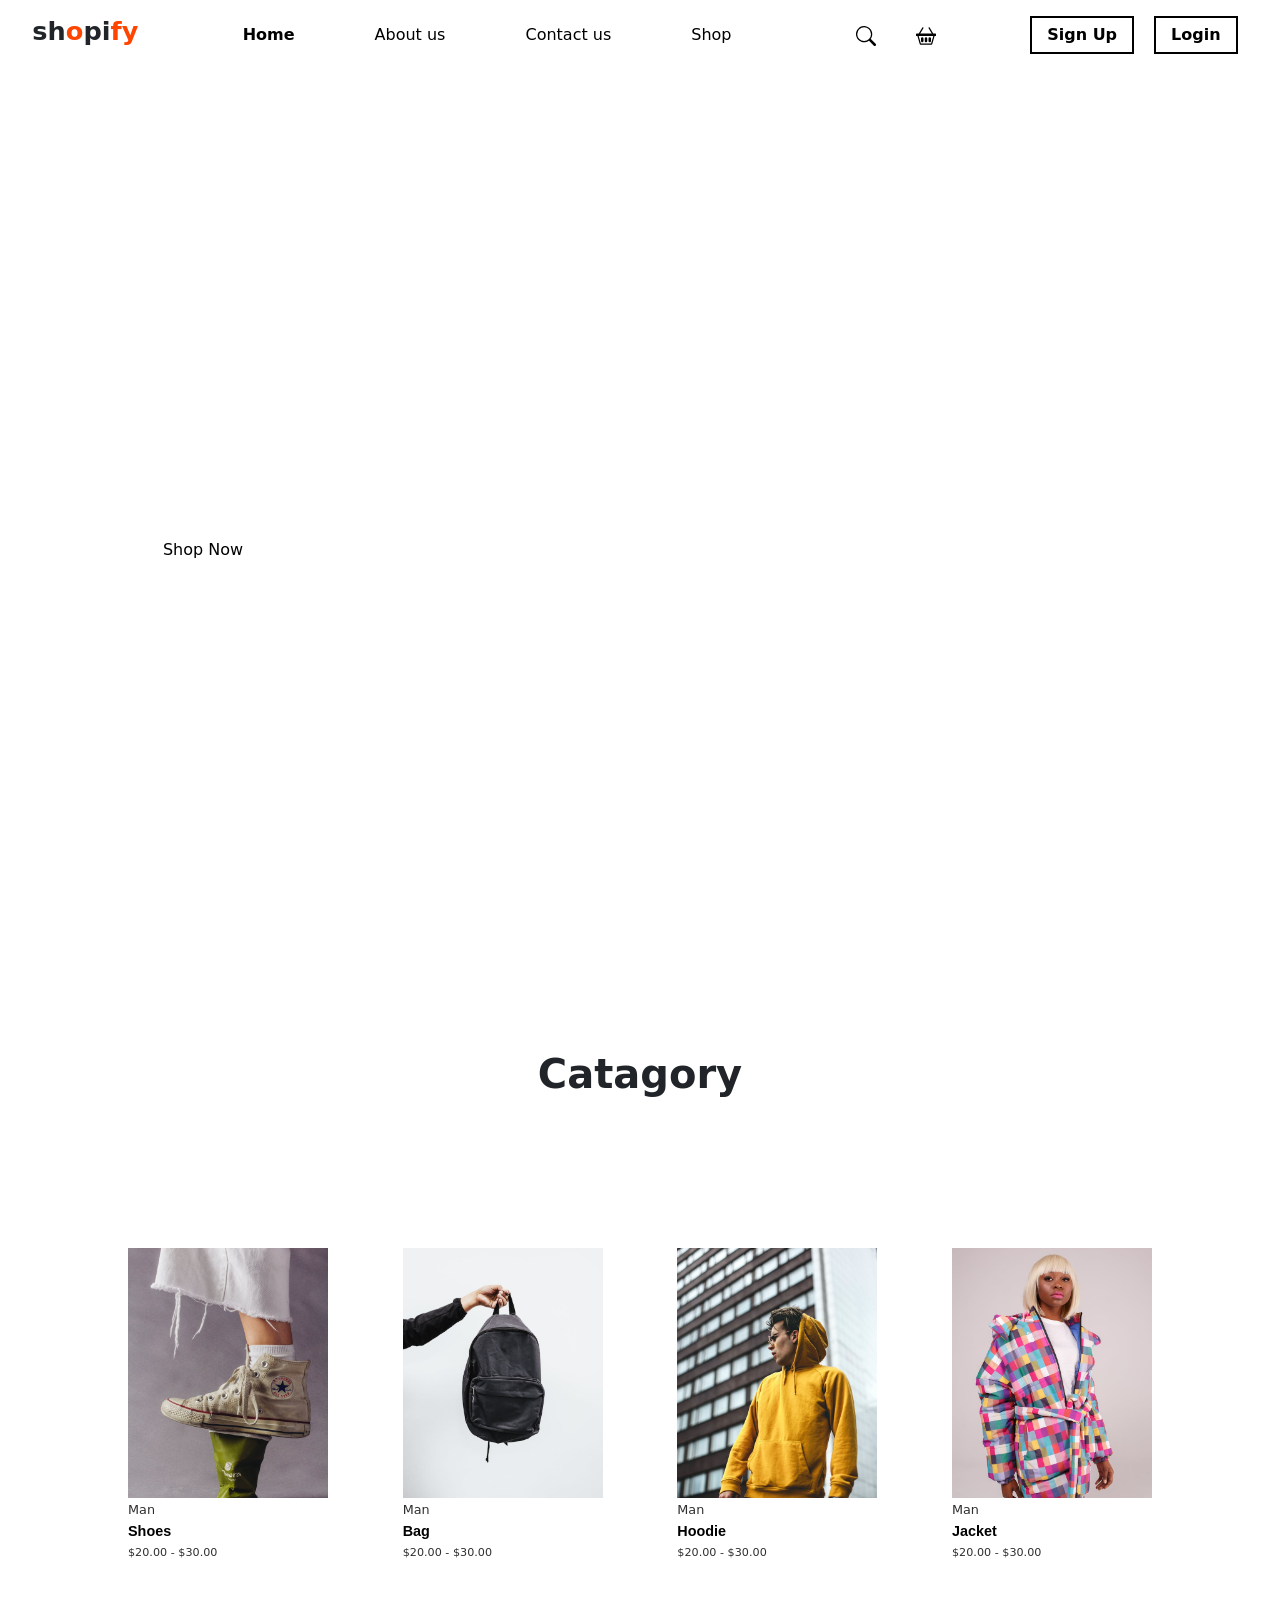
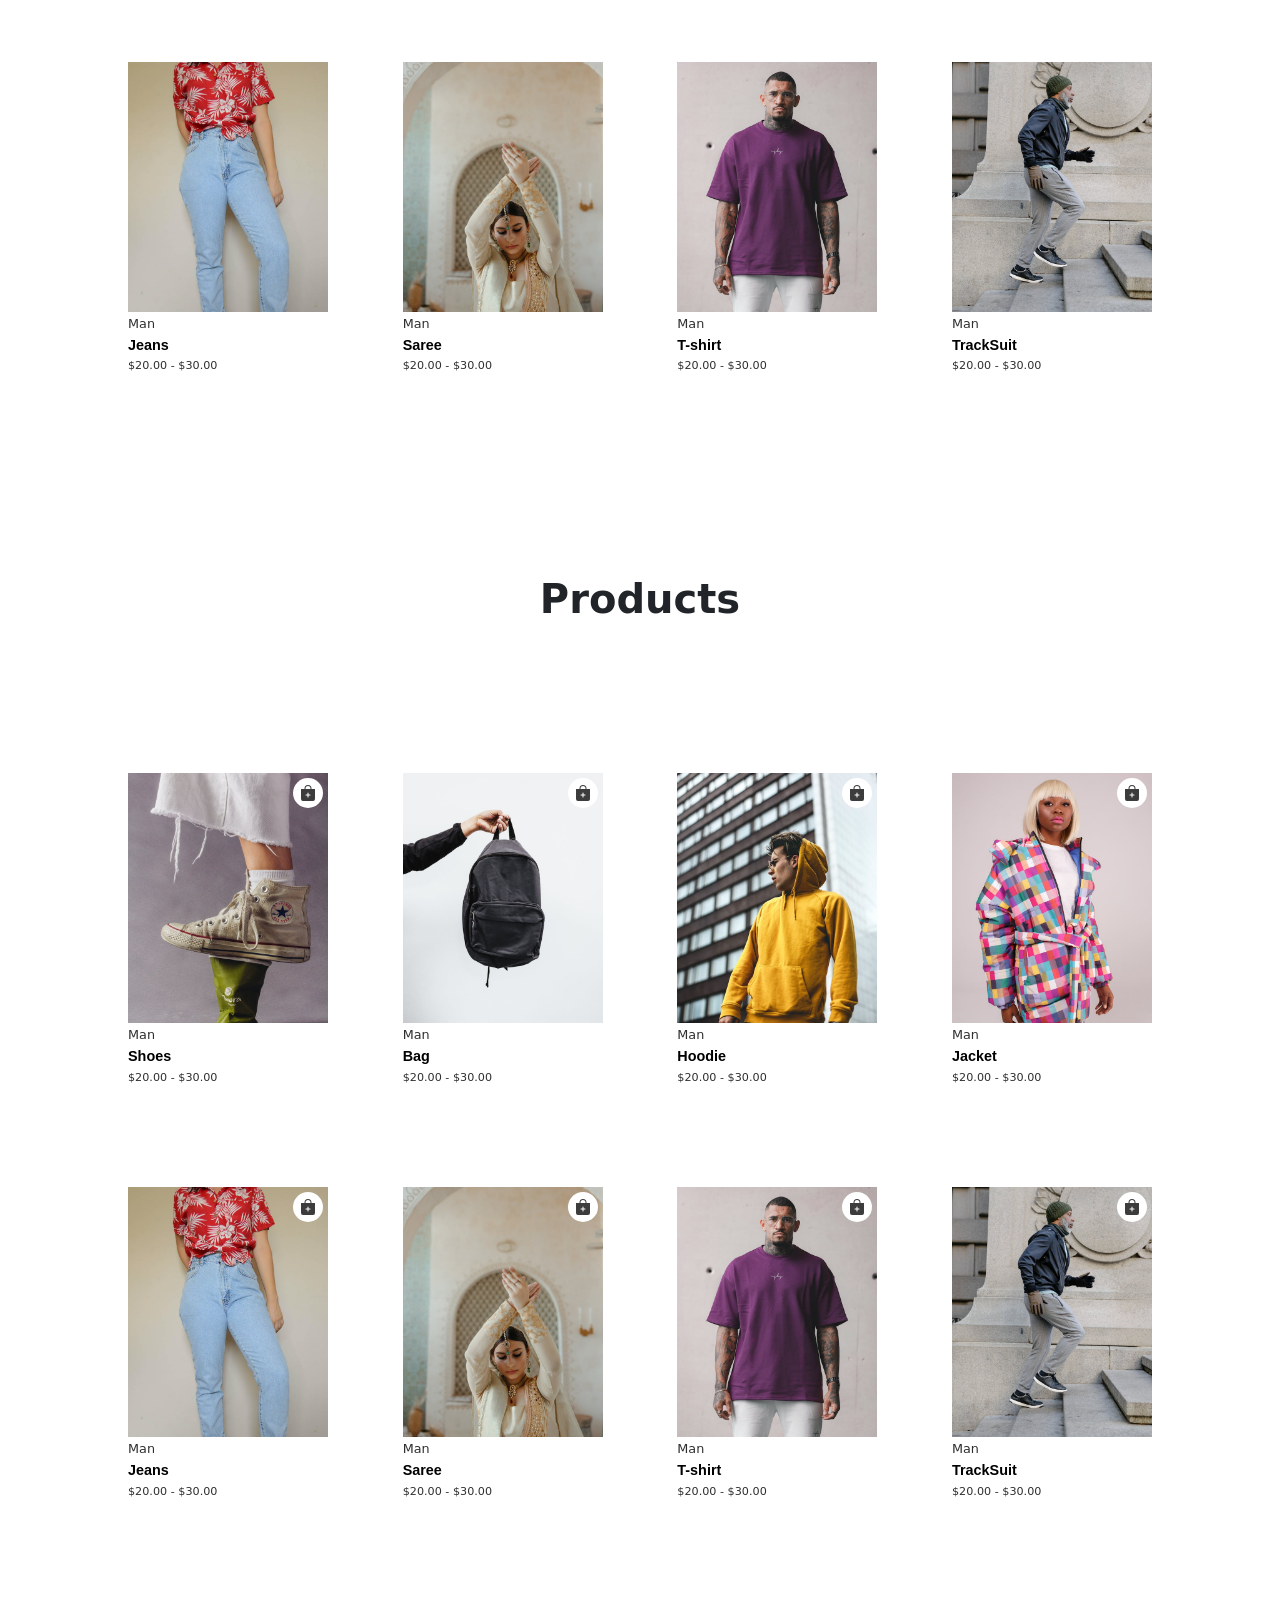
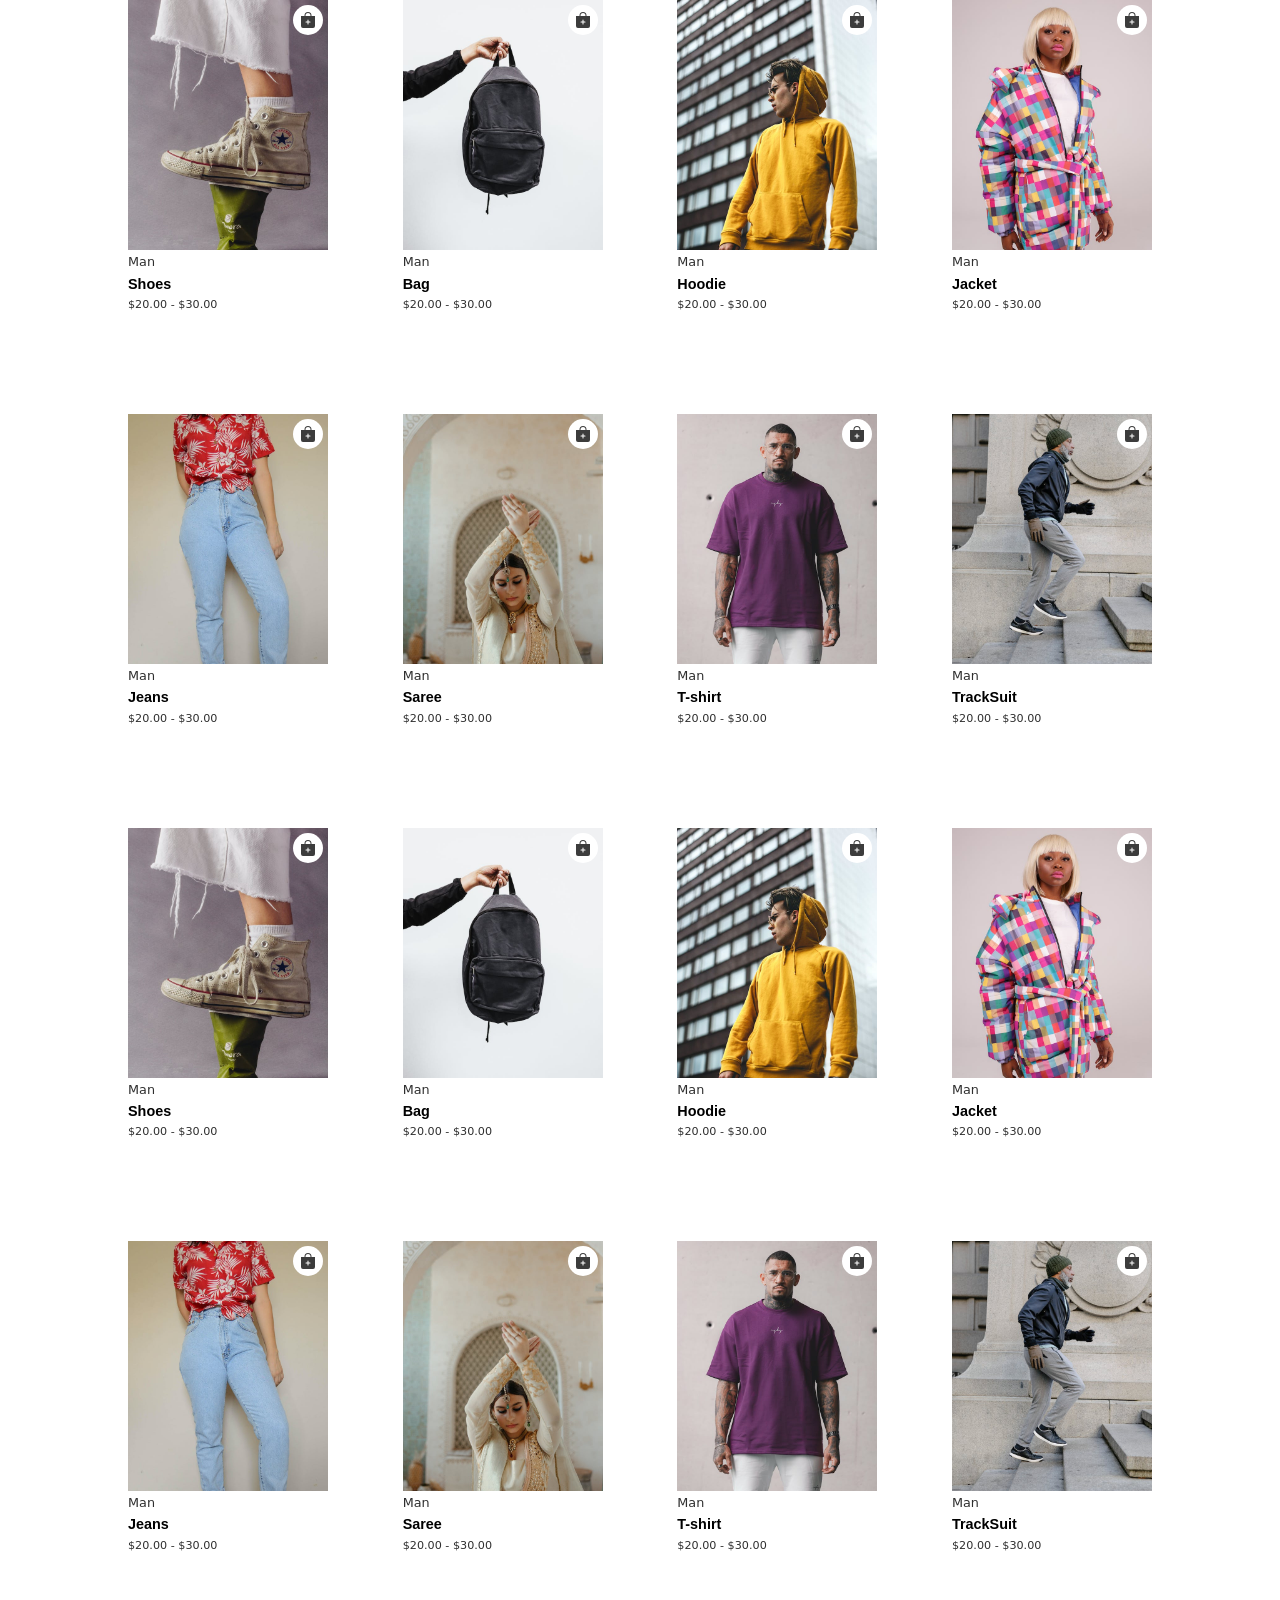
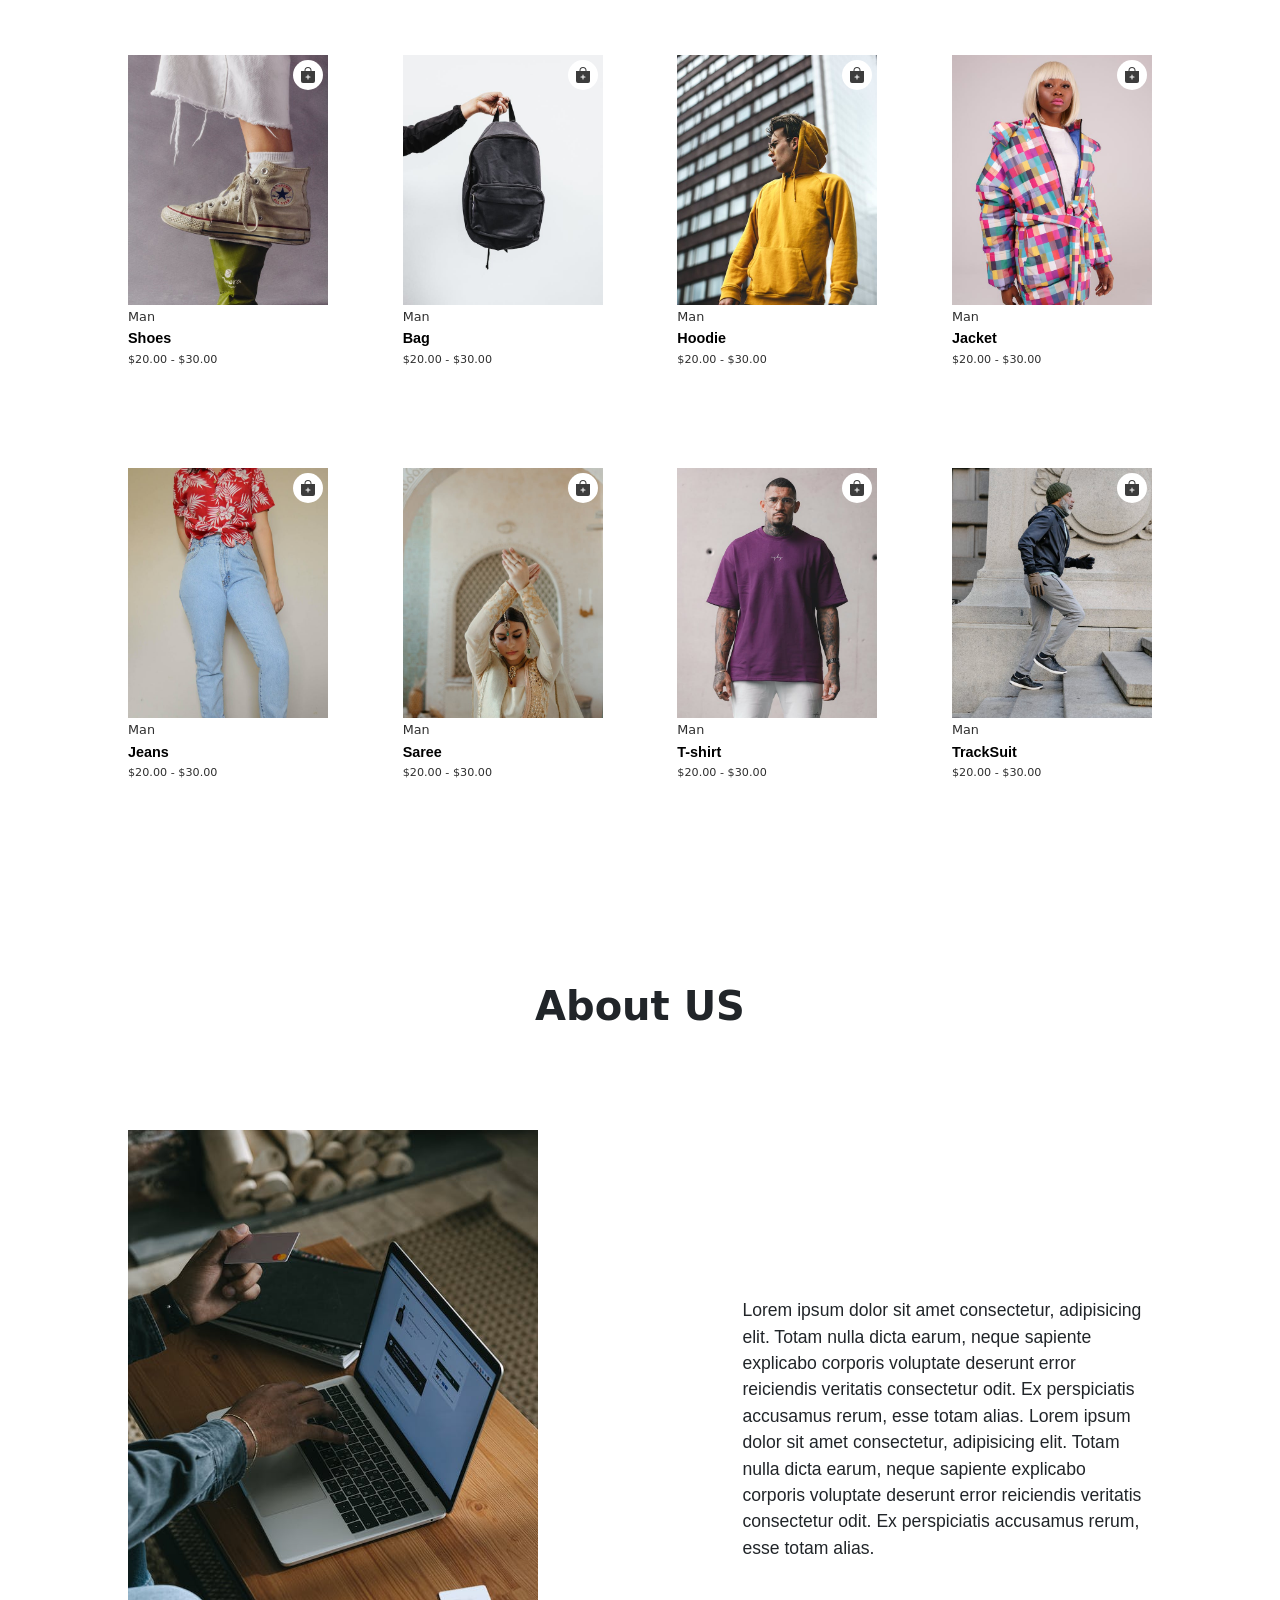
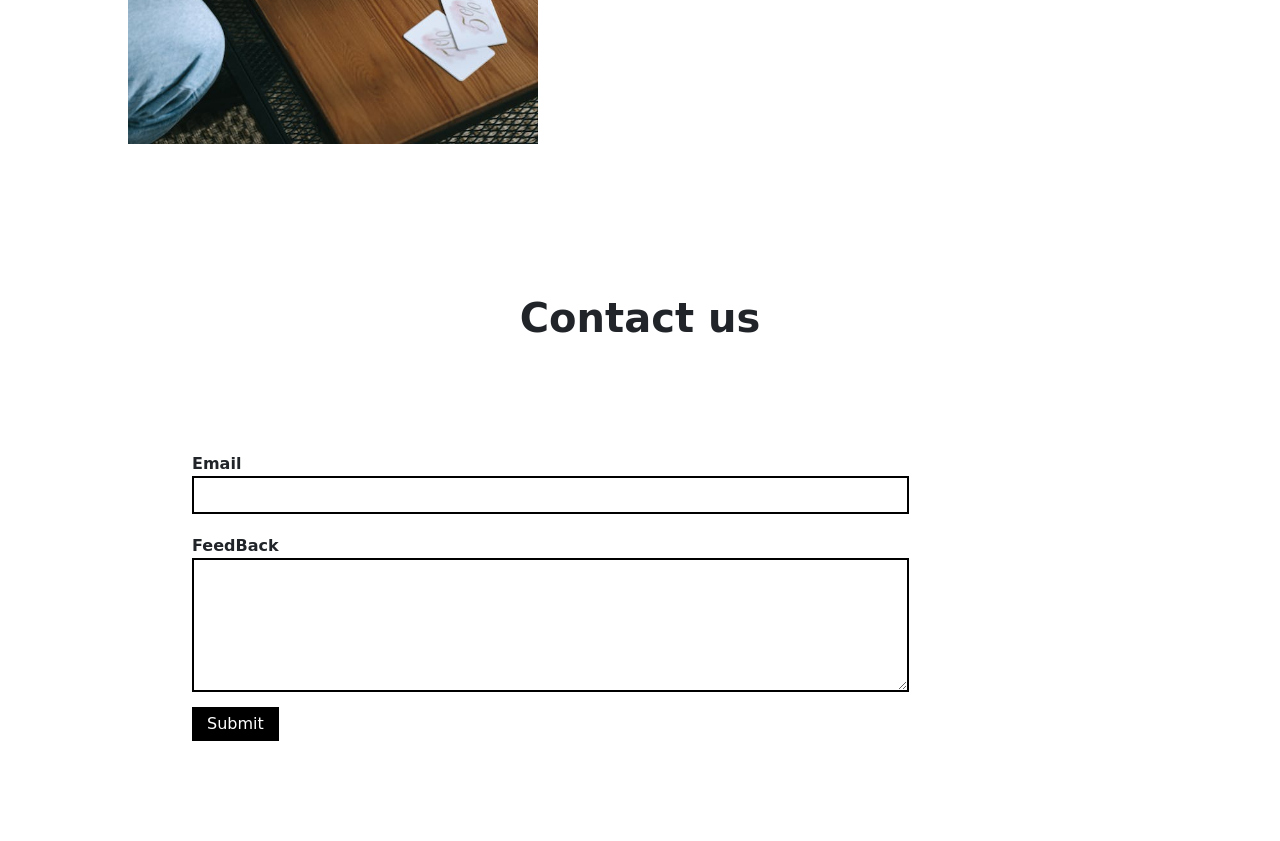
==== commit 19cc1dcf: "Add README file" ====
--- a/index.html
+++ b/index.html
@@ -3,6 +3,7 @@
 
 <head>
     <title>E-commerce Website</title>
+    
     <meta charset="UTF-8">
     <link rel="stylesheet" href="./CSS/style.css">
     <meta name="viewport" content="width=device-width, initial-scale=1.0">
--- a/CSS/style.css
+++ b/CSS/style.css
@@ -0,0 +1,460 @@
+body {
+    margin: 0px;
+    padding: 0px;
+    width: 100vw;
+    overflow-x: hidden;
+    scroll-behavior: smooth;
+}
+
+a {
+    text-decoration: none;
+
+}
+
+nav {
+    position: fixed;
+    background-color: white;
+    top: 0;
+    z-index: 15;
+    width: 100%;
+    height: 70px;
+    display: flex;
+    justify-content: space-evenly;
+    align-items: center;
+    /* background-color: #ADADAD; */
+}
+
+#opennav {
+    display: none;
+}
+
+#title {
+
+    font-family: system-ui, -apple-system, BlinkMacSystemFont, 'Segoe UI', Roboto, Oxygen, Ubuntu, Cantarell, 'Open Sans', 'Helvetica Neue', sans-serif;
+    font-weight: 600;
+    font-size: 1.6rem;
+    height: 100%;
+}
+
+#title-first {
+    color: orangered;
+}
+
+#title-second {
+    color: orangered;
+}
+
+.second,
+.third,
+.last {
+    height: 100%;
+    display: flex;
+    justify-content: center;
+    align-items: center;
+}
+
+
+.second ul,
+.third ul,
+.last ul {
+
+    list-style: none;
+    display: flex;
+    justify-content: center;
+    align-items: center;
+    height: 100%;
+    margin: 0px;
+}
+
+.second ul li a {
+    color: black;
+    cursor: pointer;
+    text-decoration: none;
+    margin: 0px 20px;
+    transition: all .3s linear;
+}
+
+.second ul li {
+    cursor: pointer;
+    text-decoration: none;
+    margin: 0px 20px;
+    transition: all .3s linear;
+}
+
+.third ul li {
+    cursor: pointer;
+    vertical-align: baseline;
+    transition: all .3s linear;
+    margin: 0px 10px;
+}
+
+.third ul li a {
+    color: black;
+    cursor: pointer;
+    vertical-align: baseline;
+    transition: all .3s linear;
+    margin: 0px 10px;
+}
+
+.second ul li a:hover,
+.third ul li a:hover {
+    color: #FF8989;
+}
+
+.last ul li {
+    text-align: center;
+    vertical-align: middle;
+    margin: 0px 10px;
+}
+
+.last ul li button {
+    display: flex;
+    align-items: center;
+    justify-content: center;
+    font-weight: 600;
+
+    border-radius: 0px;
+    padding: 5px 15px;
+    background: none;
+    border: 2px solid black;
+}
+
+.last ul li button a svg {
+    margin: 0px 2px;
+}
+
+.last ul li button a {
+    text-decoration: none;
+    /* color: black; */
+    color: black;
+}
+
+#log {
+    border: none;
+    background-color: #FF8989;
+    /* color: white; */
+}
+
+#signIn{
+    border-radius: 0px;
+    color: black;
+}
+
+
+
+.search {
+
+    top: 0px;
+    width: 100vw;
+    height: 100vh;
+    display: flex;
+    align-items: center;
+    justify-content: center;
+    /* background-color: white; */
+    position: absolute;
+    z-index: 100000;
+}
+
+.searchclose {
+    display: none;
+}
+
+.searchBox {
+    z-index: 1000012;
+    background: rgba(79, 79, 79, 0.558);
+    position: relative;
+    width: 30%;
+    height: 40%;
+    /* border: 1px solid rgb(97, 97, 97); */
+    justify-content: center;
+    align-items: center;
+    display: flex;
+    border-radius: 20px;
+}
+
+.searchBox span {
+    top: 3px;
+    position: absolute;
+    right: 3px;
+    cursor: pointer;
+    width: 30px;
+    height: 30px;
+    justify-content: center;
+    color: white;
+    align-items: center;
+}
+
+.searchBox input {
+    border: 1px solid rgb(177, 177, 177);
+    outline: none;
+    border-radius: 10px;
+    font-family: Arial, Helvetica, sans-serif;
+    font-size: .8rem;
+    padding: 5px 15px;
+    margin: 0px 10px;
+
+}
+
+.searchBox button {
+    color: white;
+    background-color: black;
+    border: none;
+    outline: none;
+    width: 30px;
+    height: 30px;
+    border-radius: 50%;
+}
+
+
+.ImgBg {
+    width: 100vw;
+    height: 100vh;
+    position: fixed;
+    background-image: url("./../young-happy-woman-shopper-showing-okay-sign-pleased-with-good-discounts-buying-staff-sale-holding.jpg");
+    background-size: cover;
+    background-position: center;
+    z-index: -1;
+}
+
+/*  */
+
+.landing {
+    width: 100vw;
+    height: 100vh;
+    display: flex;
+    justify-content: center;
+    align-items: flex-start;
+    flex-direction: column;
+    z-index: 151;
+}
+
+.landing h1 {
+    margin-left: 10%;
+    font-size: 3rem;
+    z-index: 10;
+    width: 40%;
+    font-family: Arial, Helvetica, sans-serif;
+    color: white;
+}
+
+.landing h2 {
+    margin-top: 10px;
+    margin-left: 10%;
+    z-index: 10;
+    width: 70%;
+    font-family: Arial, Helvetica, sans-serif;
+    color: white;
+}
+
+.Lbtns {
+    margin-top: 20px;
+    z-index: 100;
+    margin-left: 10%;
+}
+
+.Btn1 {
+    display: flexbox;
+    width: 150px;
+    height: 50px;
+    justify-content: center;
+    align-items: center;
+    z-index: 100;
+    color: black;
+    background-color: white;
+    outline: none;
+    border: none;
+
+}
+
+.Btn2 {
+    margin-left: 100px;
+    display: flexbox;
+    width: 150px;
+    height: 50px;
+    justify-content: center;
+    align-items: center;
+    z-index: 100;
+    background-color: transparent;
+    color: white;
+    border: 2px solid white;
+    outline: none;
+    /* border: none; */
+
+}
+
+.catagory {
+    z-index: 101;
+    width: 100vw;
+    /* height: 500px; */
+    background-color: white;
+    display: flex;
+    flex-direction: column;
+    align-items: center;
+    /* justify-content: center; */
+}
+
+.catagory h1 {
+    margin-top: 150px;
+    font-weight: bolder;
+    margin-bottom: 100px;
+
+}
+
+.CItem {
+    margin-top: 50px;
+    margin-bottom: 50px;
+    width: 80%;
+    display: flex;
+    justify-content: space-between;
+    align-items: center;
+}
+
+.CInItem {
+    position: relative;
+    cursor: pointer;
+    width: 200px;
+    display: flex;
+    flex-direction: column;
+}
+
+.CInItemImg {
+    width: 100%;
+    height: 250px;
+    object-fit: cover;
+    object-position: center;
+}
+
+.MW {
+    font-size: .8rem;
+    margin-top: 2px;
+    color: rgb(47, 47, 47);
+}
+
+.Name {
+    font-size: .9rem;
+    margin-top: 2px;
+    color: rgb(0, 0, 0);
+    font-weight: bold;
+    font-family: Arial, Helvetica, sans-serif;
+}
+
+.Price {
+    font-size: .7rem;
+    margin-top: 2px;
+    color: rgb(47, 47, 47);
+}
+
+
+/*  */
+.Products {
+    z-index: 101;
+    width: 100vw;
+    /* height: 500px; */
+    background-color: white;
+    display: flex;
+    flex-direction: column;
+    align-items: center;
+    /* justify-content: center; */
+}
+
+.Products h1 {
+    margin-top: 150px;
+    font-weight: bolder;
+    margin-bottom: 100px;
+}
+
+.Picon {
+    width: 30px;
+    height: 30px;
+    background-color: white;
+    color: rgb(60, 60, 60);
+    display: flex;
+    justify-content: center;
+    align-items: center;
+    right: 5px;
+    top: 5px;
+    position: absolute;
+    border-radius: 50%;
+}
+
+.AboutSection {
+    display: flex;
+    justify-content: space-between;
+    align-items: center;
+    width: 80%;
+}
+
+.AboutImg {
+    width: 40%;
+}
+
+.AboutSection p {
+    font-size: 1.1rem;
+    text-align: left;
+    width: 40%;
+    font-family: Arial, Helvetica, sans-serif;
+
+}
+
+.ContactSection{
+    margin-bottom: 100px;
+    display: flex;
+    flex-direction: column;
+    justify-content: flex-start;
+    align-items: flex-start;
+    width: 70%;
+}
+.FItem{
+    margin: 10px 0px;
+    display: flex;
+    flex-direction: column;
+    width: 80%;
+}
+.FItem label{
+    font-weight: bold;
+    cursor: pointer;
+}
+.FItem input{
+    padding: 5px 15px;
+    border: 2px solid black;
+}
+.Fbtn{
+    margin-top: 5px;
+    border: none;
+    outline: none;
+    background-color: black;
+    color: white;
+    padding: 5px 15px;
+    cursor: pointer;
+}
+#FeedBack{
+    padding: 5px 15px;
+    border: 2px solid black;
+}
+.Back{
+    color:blueviolet;
+    font-size: .9rem;
+    margin: 2px;
+    text-decoration: none;
+
+}
+.SignPage{
+    width: 100vw;
+    display: flex;
+    justify-content: center;
+    align-items: center;
+}
+.Form h1{
+    font-size: 1.2rem;
+    text-align: center;
+    font-family: system-ui, -apple-system, BlinkMacSystemFont, 'Segoe UI', Roboto, Oxygen, Ubuntu, Cantarell, 'Open Sans', 'Helvetica Neue', sans-serif;
+}
+.Form{
+
+    padding: 5px 15px;
+    margin-top: 100px;
+    width: 30%;
+    background-color: aliceblue;
+    border-radius: 10px;
+    /* border: 1px solid black; */
+}
